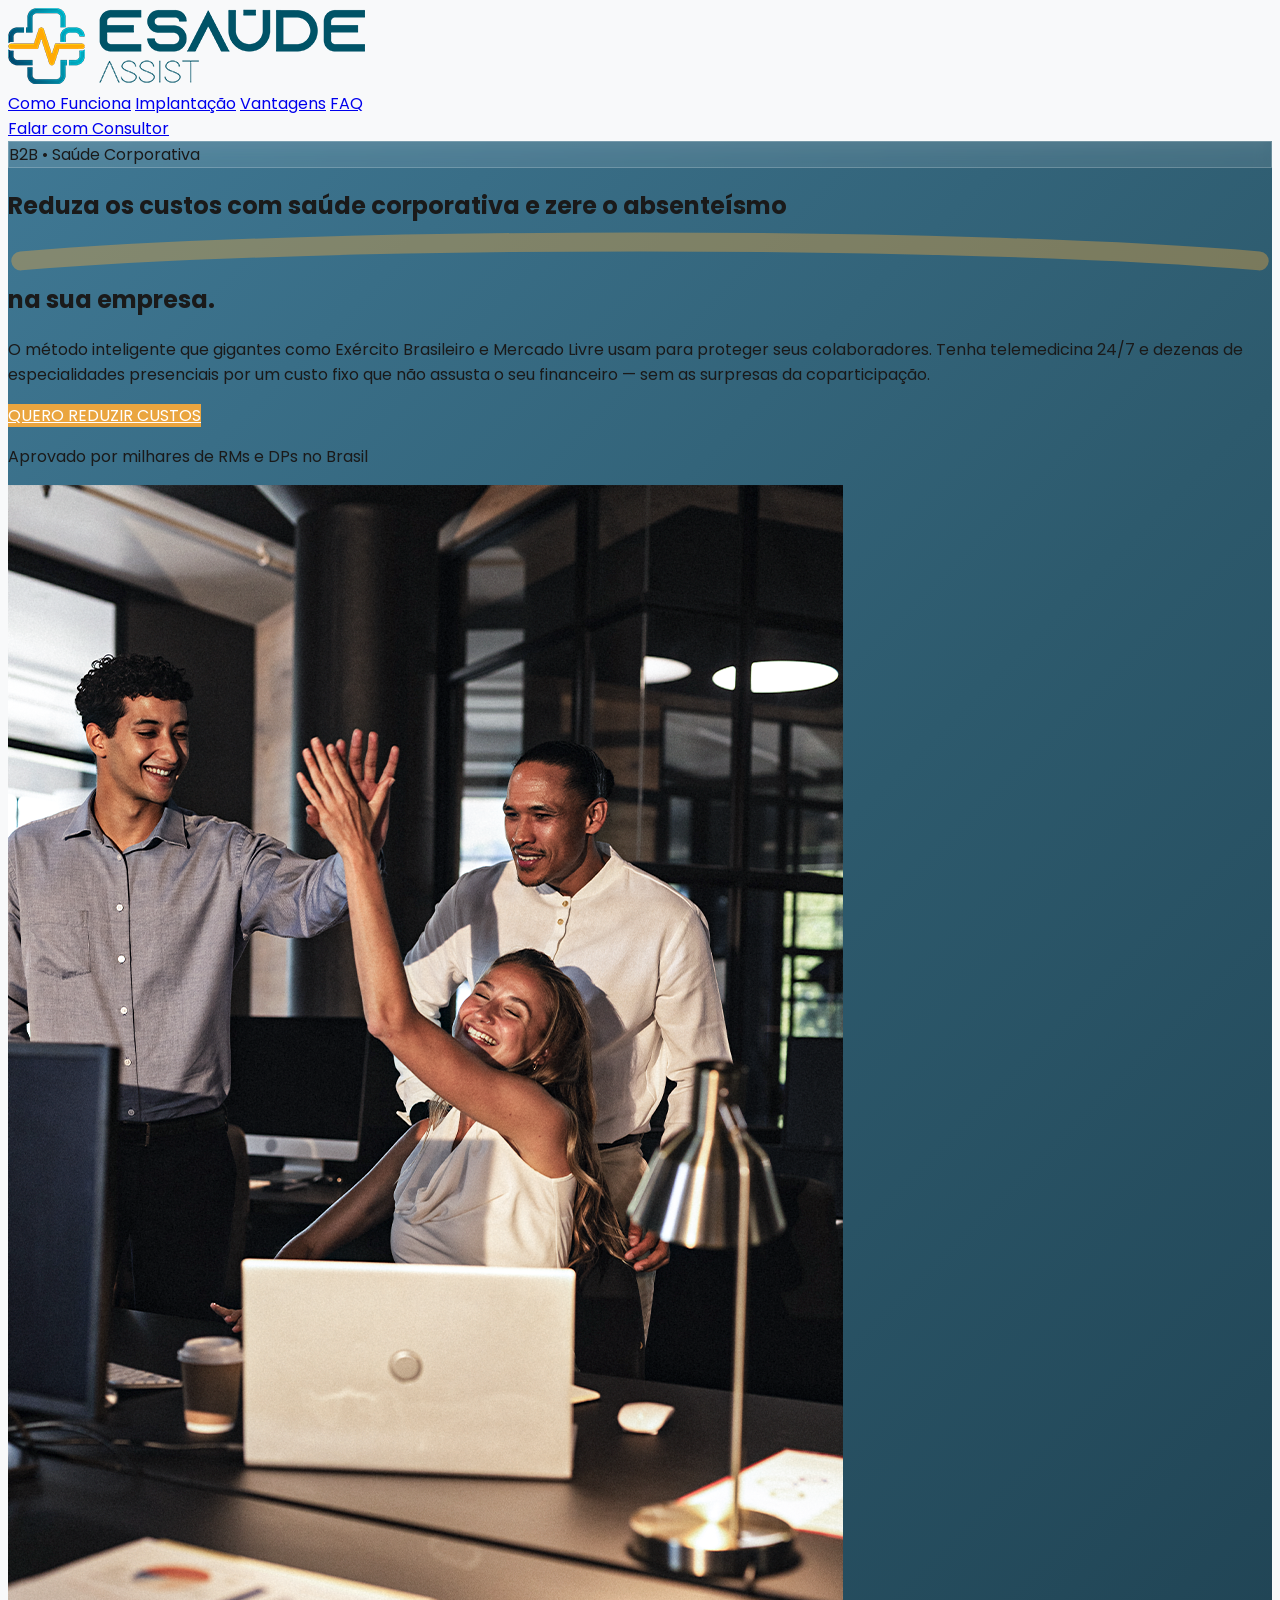
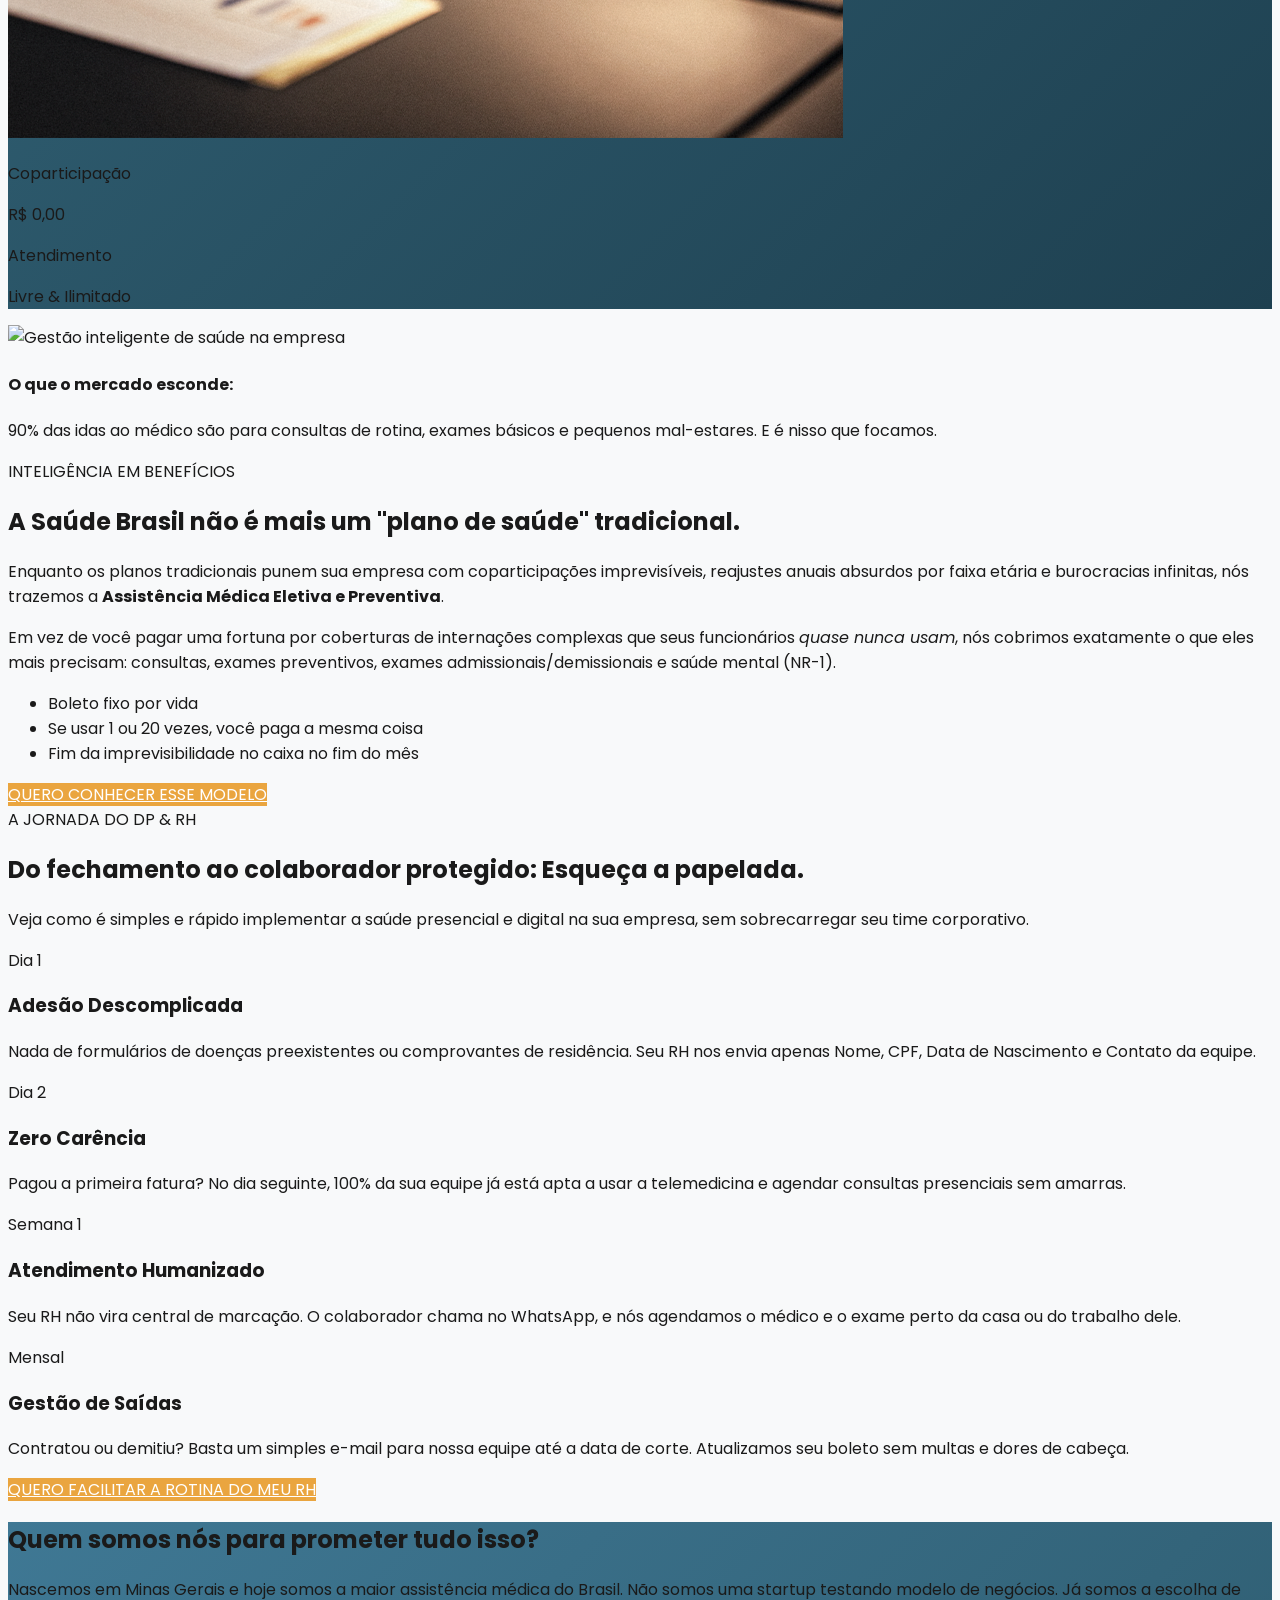
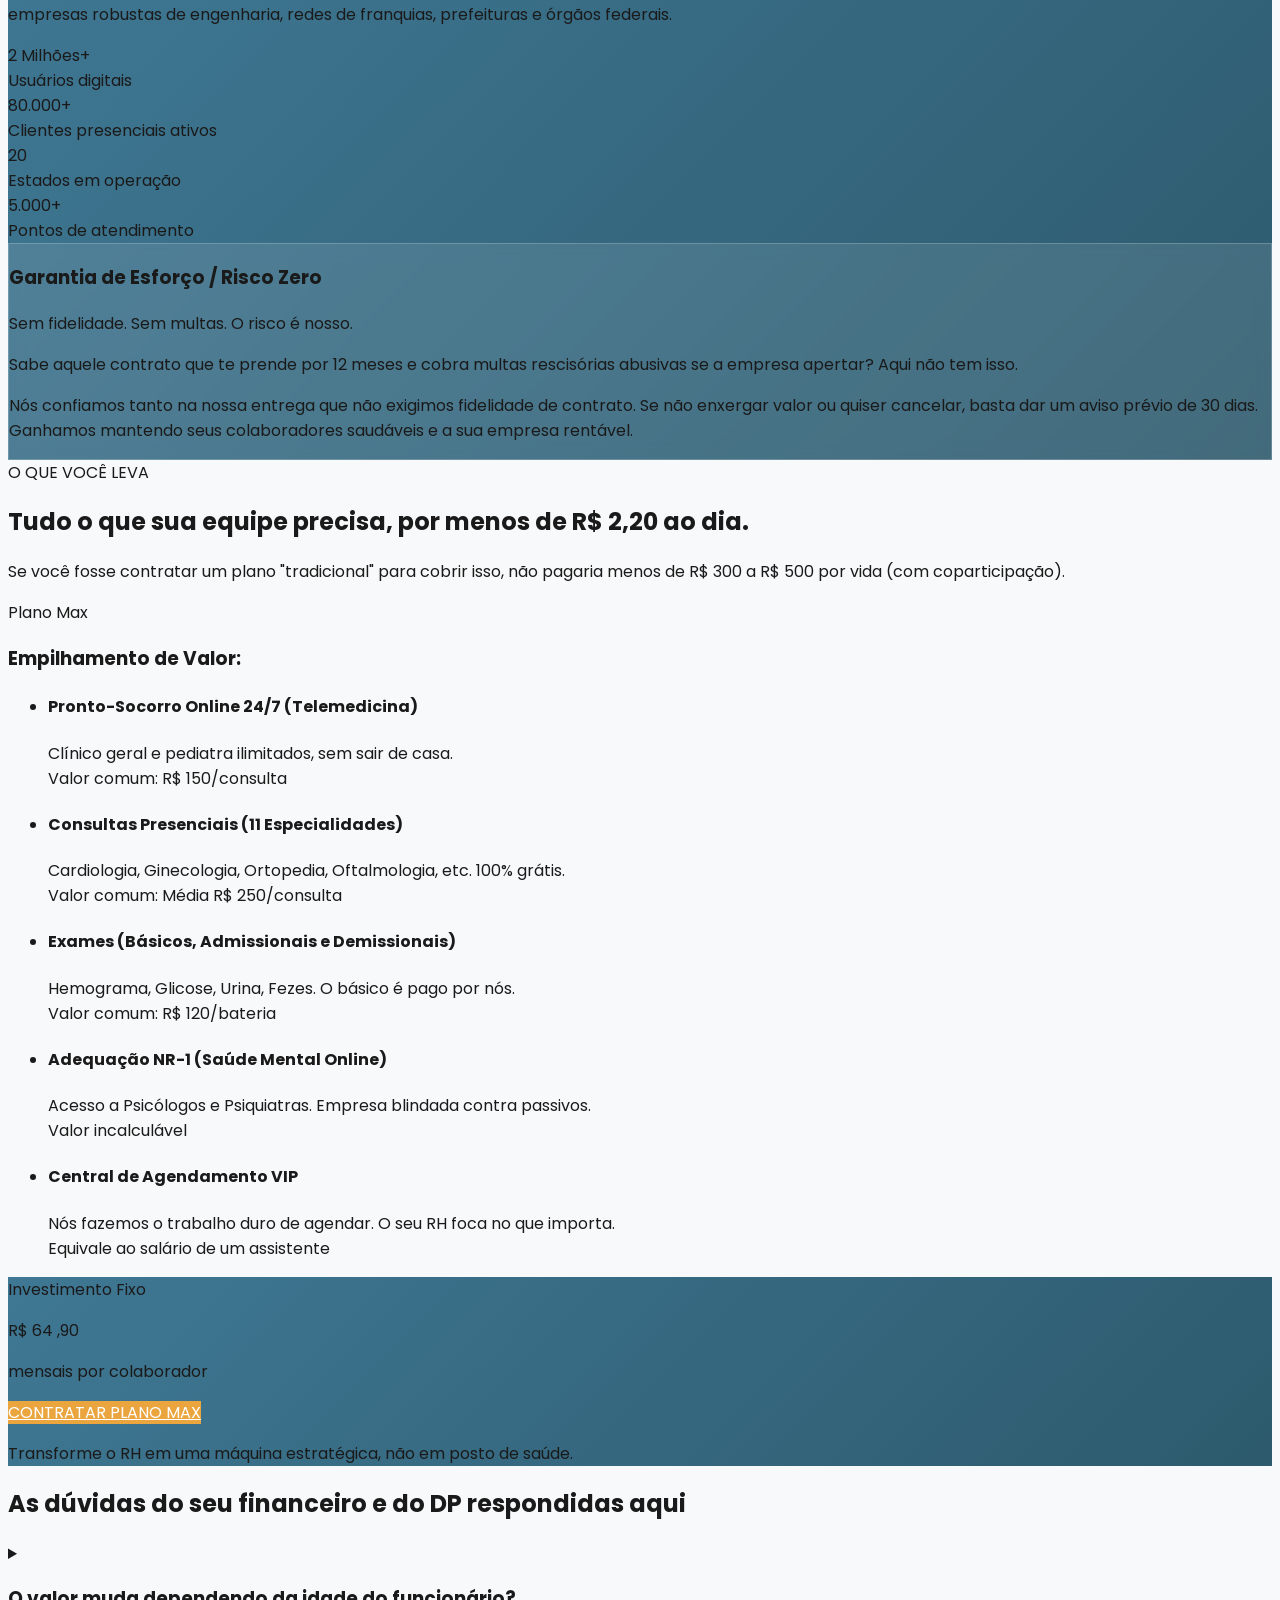
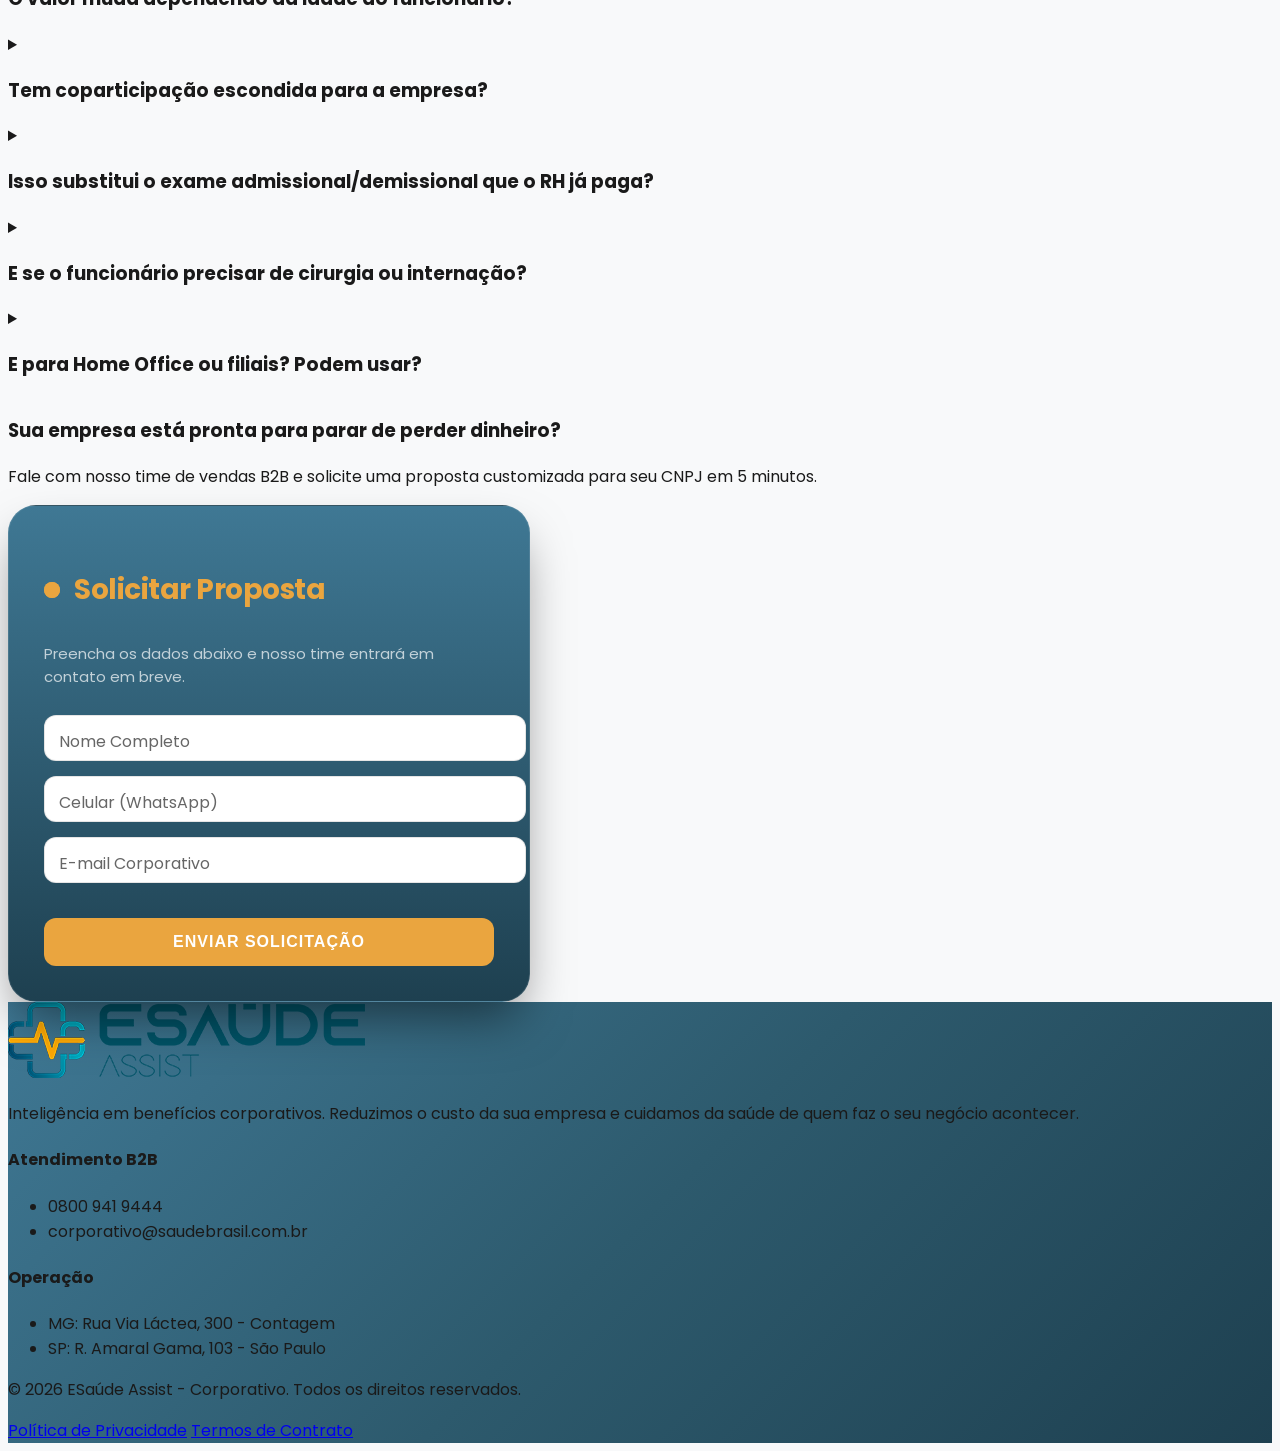
==== index.html @ 86a89faa "webhook test" ====
<!DOCTYPE html>
<html lang="pt-BR" style="scroll-behavior: smooth;">
<head>
    <meta charset="utf-8"/>
    <meta content="width=device-width, initial-scale=1.0" name="viewport"/>
    <title>E-Saúde Corporativo - Reduza os Custos da sua Empresa</title>
    
    <!-- Google Fonts -->
    <link href="https://fonts.googleapis.com/css2?family=Poppins:wght@300;400;500;600;700;800&display=swap" rel="stylesheet"/>
    
    <!-- Tailwind CSS -->
    <script src="https://cdn.tailwindcss.com"></script>
    
    <!-- Lucide Icons -->
    <script src="https://unpkg.com/lucide@latest"></script>
    
    <!-- Configuração do Tailwind baseada no Design System -->
    <script src="assets/js/tailwind-config.js"></script>
    
    <!-- CSS Customizado -->
    <link rel="stylesheet" href="assets/css/style.css"/>
</head>
<body class="antialiased overflow-x-hidden">

    <!-- HEADER FIXED -->
    <header class="fixed top-0 left-0 right-0 z-50 transition-all duration-300 bg-white/95 backdrop-blur-md shadow-sm h-20 flex items-center">
        <div class="max-w-[1200px] w-full mx-auto px-6 flex items-center justify-between">
            <a href="#" class="flex items-center group">
                <!-- PLACEHOLDER LOGO -->
                <div class="flex items-center gap-2">
                    <img src="assets/img/logo-esaude.png" alt="ESaúde Assist" class="h-8 md:h-10 block object-contain" onerror="this.outerHTML='<div class=\'w-10 h-10 bg-primary text-white rounded-lg flex items-center justify-center font-bold text-xl uppercase\'>ES</div><span class=\'font-bold text-xl text-primary\'>ESaúde <span class=\'text-secondary\'>Corp</span></span>'"/>
                </div>
            </a>
            <div class="hidden lg:flex items-center gap-8">
                <a href="#mecanismo" class="text-sm font-medium text-gray-text hover:text-primary transition-colors">Como Funciona</a>
                <a href="#roadmap" class="text-sm font-medium text-gray-text hover:text-primary transition-colors">Implantação</a>
                <a href="#vantagens" class="text-sm font-medium text-gray-text hover:text-primary transition-colors">Vantagens</a>
                <a href="#faq" class="text-sm font-medium text-gray-text hover:text-primary transition-colors">FAQ</a>
            </div>
            <a href="#contato" class="hidden md:inline-flex px-6 py-2.5 rounded-xl text-sm font-semibold text-white bg-primary hover:bg-primary-dark transition-colors">
                Falar com Consultor
            </a>
        </div>
    </header>

    <!-- PRIMEIRA DOBRA: HERO -->
    <section class="relative min-h-[90vh] flex items-center overflow-hidden pt-24 pb-16 gradient-hero">
        <div class="absolute inset-0 opacity-10">
            <div class="absolute top-20 left-10 w-72 h-72 rounded-full bg-secondary blur-[100px]"></div>
            <div class="absolute bottom-20 right-10 w-96 h-96 rounded-full bg-white blur-[120px]"></div>
        </div>
        <div class="absolute inset-0 opacity-[0.03]" style="background-image: radial-gradient(circle at 1px 1px, white 1px, transparent 0px); background-size: 40px 40px;"></div>
        
        <div class="max-w-[1200px] mx-auto px-6 relative z-10 w-full">
            <div class="grid lg:grid-cols-2 gap-12 lg:gap-20 items-center">
                
                <div class="text-white">
                    <div class="inline-flex items-center gap-2 px-4 py-2 rounded-full glass-card mb-6">
                        <div class="w-2 h-2 rounded-full bg-secondary animate-pulse"></div>
                        <span class="text-white/90 text-sm font-medium">B2B &bull; Saúde Corporativa</span>
                    </div>
                    
                    <h1 class="text-4xl md:text-5xl lg:text-[56px] font-bold leading-[1.15] mb-6 tracking-tight">
                        Reduza os custos com saúde corporativa e <span class="text-secondary relative">zere o absenteísmo<svg class="absolute -bottom-2 left-0 w-full" fill="none" viewBox="0 0 200 8"><path d="M2 6C50 2 150 2 198 6" opacity="0.4" stroke="#eaa53f" stroke-linecap="round" stroke-width="3"></path></svg></span> na sua empresa.
                    </h1>
                    
                    <p class="text-white/80 text-lg md:text-xl leading-relaxed mb-8 max-w-xl">
                        O método inteligente que gigantes como Exército Brasileiro e Mercado Livre usam para proteger seus colaboradores. Tenha telemedicina 24/7 e dezenas de especialidades presenciais por um custo fixo que não assusta o seu financeiro — sem as surpresas da coparticipação.
                    </p>
                    
                    <div class="flex flex-col sm:flex-row gap-4">
                        <a href="#contato" class="btn-primary inline-flex items-center justify-center gap-2 px-8 py-4 rounded-xl font-bold text-lg w-full sm:w-auto">
                            QUERO REDUZIR CUSTOS
                            <i data-lucide="arrow-right" class="w-5 h-5"></i>
                        </a>
                    </div>
                    
                    <div class="mt-8 flex items-center gap-4 text-white/60 text-sm">
                        <div class="flex -space-x-2">
                            <div class="w-8 h-8 rounded-full border-2 border-primary-darker bg-gray-300"></div>
                            <div class="w-8 h-8 rounded-full border-2 border-primary-darker bg-gray-400"></div>
                            <div class="w-8 h-8 rounded-full border-2 border-primary-darker bg-gray-500"></div>
                        </div>
                        <p>Aprovado por milhares de RMs e DPs no Brasil</p>
                    </div>
                </div>

                <div class="relative w-full aspect-square max-w-[550px] mx-auto lg:mx-0">
                    <!-- PLACEHOLDER IMAGEM: Equipe corporativa feliz ou app médico -->
                    <img class="w-full h-full object-cover object-center rounded-[2rem] shadow-2xl relative z-10 border border-white/10" 
                         src="IMAGEM%20BANNER.png" 
                         alt="Colaboradores felizes na sua empresa"/>
                    
                    <!-- Floating Badge -->
                    <div class="absolute -top-6 -right-6 bg-white rounded-2xl p-5 shadow-xl z-20 hidden md:flex items-center gap-4 animate-[bounce_3s_infinite]">
                        <div class="w-12 h-12 rounded-full bg-green-100 flex items-center justify-center">
                            <i data-lucide="shield-check" class="w-6 h-6 text-green-600"></i>
                        </div>
                        <div>
                            <p class="text-sm text-gray-text font-medium">Coparticipação</p>
                            <p class="text-xl font-bold text-dark">R$ 0,00</p>
                        </div>
                    </div>
                    
                    <!-- Floating Badge 2 -->
                    <div class="absolute -bottom-8 -left-8 bg-white rounded-2xl p-5 shadow-xl z-20 hidden md:flex items-center gap-4">
                        <div class="w-12 h-12 rounded-full bg-primary/10 flex items-center justify-center">
                            <i data-lucide="stethoscope" class="w-6 h-6 text-primary"></i>
                        </div>
                        <div>
                            <p class="text-sm text-gray-text font-medium">Atendimento</p>
                            <p class="text-xl font-bold text-dark">Livre & Ilimitado</p>
                        </div>
                    </div>
                </div>
                
            </div>
        </div>
    </section>

    <!-- SEGUNDA DOBRA: O MECANISMO ÚNICO -->
    <section id="mecanismo" class="py-24 bg-white relative">
        <div class="max-w-[1200px] mx-auto px-6">
            <div class="grid lg:grid-cols-2 gap-16 items-center">
                
                <div class="order-2 lg:order-1 relative">
                    <!-- PLACEHOLDER IMAGEM: Gráficos de redução de custos ou pessoa frustrada com conta -->
                    <div class="relative">
                        <img src="https://images.unsplash.com/photo-1554224155-6726b3ff858f?q=80&w=1000&auto=format&fit=crop" 
                             alt="Gestão inteligente de saúde na empresa" 
                             class="rounded-[2rem] w-full h-[500px] object-cover shadow-2xl"/>
                        
                        <div class="absolute inset-0 bg-gradient-to-t from-dark/60 to-transparent rounded-[2rem]"></div>
                        <div class="absolute bottom-8 left-8 right-8 bg-white/95 backdrop-blur-md rounded-2xl p-6 shadow-lg border border-white/20">
                            <div class="flex items-center gap-4 mb-2">
                                <div class="w-10 h-10 rounded-full bg-secondary/20 flex items-center justify-center">
                                    <i data-lucide="trending-down" class="w-5 h-5 text-secondary-dark"></i>
                                </div>
                                <h4 class="font-bold text-dark text-lg">O que o mercado esconde:</h4>
                            </div>
                            <p class="text-sm text-gray-text font-medium leading-relaxed">
                                90% das idas ao médico são para consultas de rotina, exames básicos e pequenos mal-estares. E é nisso que focamos.
                            </p>
                        </div>
                    </div>
                </div>
                
                <div class="order-1 lg:order-2">
                    <span class="inline-block px-4 py-1.5 rounded-full bg-primary/10 text-primary text-sm font-semibold mb-6">INTELIGÊNCIA EM BENEFÍCIOS</span>
                    
                    <h2 class="text-3xl md:text-[40px] font-bold leading-tight mb-6 text-dark tracking-tight">
                        A Saúde Brasil não é mais um "plano de saúde" tradicional.
                    </h2>
                    
                    <p class="text-gray-text text-lg leading-relaxed mb-6">
                        Enquanto os planos tradicionais punem sua empresa com coparticipações imprevisíveis, reajustes anuais absurdos por faixa etária e burocracias infinitas, nós trazemos a <strong class="text-secondary-dark">Assistência Médica Eletiva e Preventiva</strong>.
                    </p>
                    
                    <p class="text-gray-text text-lg leading-relaxed mb-8">
                        Em vez de você pagar uma fortuna por coberturas de internações complexas que seus funcionários <em>quase nunca usam</em>, nós cobrimos exatamente o que eles mais precisam: consultas, exames preventivos, exames admissionais/demissionais e saúde mental (NR-1).
                    </p>

                    <ul class="space-y-4 mb-10">
                        <li class="flex items-start gap-4">
                            <div class="w-6 h-6 mt-1 rounded-full bg-green-100 flex items-center justify-center shrink-0">
                                <i data-lucide="check" class="w-4 h-4 text-green-600"></i>
                            </div>
                            <span class="text-dark font-medium text-lg">Boleto fixo por vida</span>
                        </li>
                        <li class="flex items-start gap-4">
                            <div class="w-6 h-6 mt-1 rounded-full bg-green-100 flex items-center justify-center shrink-0">
                                <i data-lucide="check" class="w-4 h-4 text-green-600"></i>
                            </div>
                            <span class="text-dark font-medium text-lg">Se usar 1 ou 20 vezes, você paga a mesma coisa</span>
                        </li>
                        <li class="flex items-start gap-4">
                            <div class="w-6 h-6 mt-1 rounded-full bg-green-100 flex items-center justify-center shrink-0">
                                <i data-lucide="check" class="w-4 h-4 text-green-600"></i>
                            </div>
                            <span class="text-dark font-medium text-lg">Fim da imprevisibilidade no caixa no fim do mês</span>
                        </li>
                    </ul>

                    <a href="#contato" class="btn-primary inline-flex items-center justify-center px-8 py-4 rounded-xl font-bold text-lg w-full sm:w-auto">
                        QUERO CONHECER ESSE MODELO
                    </a>
                </div>
                
            </div>
        </div>
    </section>

    <!-- TERCEIRA DOBRA: O ROADMAP DO DP -->
    <section id="roadmap" class="py-24 bg-light relative">
        <div class="max-w-[1200px] mx-auto px-6">
            <div class="text-center max-w-3xl mx-auto mb-16">
                <span class="inline-block px-4 py-1.5 rounded-full bg-secondary/10 text-secondary-dark text-sm font-semibold mb-6">A JORNADA DO DP & RH</span>
                <h2 class="text-3xl md:text-[40px] font-bold text-dark leading-tight tracking-tight mb-4">
                    Do fechamento ao colaborador protegido: <span class="text-primary">Esqueça a papelada.</span>
                </h2>
                <p class="text-gray-text text-lg">
                    Veja como é simples e rápido implementar a saúde presencial e digital na sua empresa, sem sobrecarregar seu time corporativo.
                </p>
            </div>

            <div class="grid md:grid-cols-2 lg:grid-cols-4 gap-6">
                
                <!-- Passo 1 -->
                <div class="bg-white rounded-3xl p-8 border border-gray-100 shadow-[0_10px_40px_rgba(0,0,0,0.04)] card-hover transition-all duration-300 relative overflow-hidden group">
                    <div class="absolute top-0 right-0 w-24 h-24 bg-primary/5 rounded-bl-full z-0 transition-transform group-hover:scale-125"></div>
                    <div class="relative z-10">
                        <div class="w-14 h-14 rounded-2xl bg-primary/10 flex items-center justify-center mb-6">
                            <i data-lucide="file-check-2" class="w-7 h-7 text-primary"></i>
                        </div>
                        <div class="text-xl font-bold text-secondary mb-2">Dia 1</div>
                        <h3 class="text-xl font-bold text-dark mb-4">Adesão Descomplicada</h3>
                        <p class="text-gray-text text-sm leading-relaxed">
                            Nada de formulários de doenças preexistentes ou comprovantes de residência. Seu RH nos envia apenas Nome, CPF, Data de Nascimento e Contato da equipe.
                        </p>
                    </div>
                </div>

                <!-- Passo 2 -->
                <div class="bg-white rounded-3xl p-8 border border-gray-100 shadow-[0_10px_40px_rgba(0,0,0,0.04)] card-hover transition-all duration-300 relative overflow-hidden group">
                    <div class="absolute top-0 right-0 w-24 h-24 bg-secondary/5 rounded-bl-full z-0 transition-transform group-hover:scale-125"></div>
                    <div class="relative z-10">
                        <div class="w-14 h-14 rounded-2xl bg-secondary/10 flex items-center justify-center mb-6">
                            <i data-lucide="zap" class="w-7 h-7 text-secondary"></i>
                        </div>
                        <div class="text-xl font-bold text-primary mb-2">Dia 2</div>
                        <h3 class="text-xl font-bold text-dark mb-4">Zero Carência</h3>
                        <p class="text-gray-text text-sm leading-relaxed">
                            Pagou a primeira fatura? No dia seguinte, 100% da sua equipe já está apta a usar a telemedicina e agendar consultas presenciais sem amarras.
                        </p>
                    </div>
                </div>

                <!-- Passo 3 -->
                <div class="bg-white rounded-3xl p-8 border border-gray-100 shadow-[0_10px_40px_rgba(0,0,0,0.04)] card-hover transition-all duration-300 relative overflow-hidden group">
                    <div class="absolute top-0 right-0 w-24 h-24 bg-primary/5 rounded-bl-full z-0 transition-transform group-hover:scale-125"></div>
                    <div class="relative z-10">
                        <div class="w-14 h-14 rounded-2xl bg-primary/10 flex items-center justify-center mb-6">
                            <i data-lucide="headset" class="w-7 h-7 text-primary"></i>
                        </div>
                        <div class="text-xl font-bold text-secondary mb-2">Semana 1</div>
                        <h3 class="text-xl font-bold text-dark mb-4">Atendimento Humanizado</h3>
                        <p class="text-gray-text text-sm leading-relaxed">
                            Seu RH não vira central de marcação. O colaborador chama no WhatsApp, e nós agendamos o médico e o exame perto da casa ou do trabalho dele.
                        </p>
                    </div>
                </div>

                <!-- Passo 4 -->
                <div class="bg-white rounded-3xl p-8 border border-gray-100 shadow-[0_10px_40px_rgba(0,0,0,0.04)] card-hover transition-all duration-300 relative overflow-hidden group">
                    <div class="absolute top-0 right-0 w-24 h-24 bg-secondary/5 rounded-bl-full z-0 transition-transform group-hover:scale-125"></div>
                    <div class="relative z-10">
                        <div class="w-14 h-14 rounded-2xl bg-secondary/10 flex items-center justify-center mb-6">
                            <i data-lucide="refresh-cw" class="w-7 h-7 text-secondary"></i>
                        </div>
                        <div class="text-xl font-bold text-primary mb-2">Mensal</div>
                        <h3 class="text-xl font-bold text-dark mb-4">Gestão de Saídas</h3>
                        <p class="text-gray-text text-sm leading-relaxed">
                            Contratou ou demitiu? Basta um simples e-mail para nossa equipe até a data de corte. Atualizamos seu boleto sem multas e dores de cabeça.
                        </p>
                    </div>
                </div>

            </div>

            <div class="mt-16 text-center">
                <a href="#contato" class="btn-primary inline-flex items-center justify-center gap-2 px-8 py-4 rounded-xl font-bold text-lg">
                    QUERO FACILITAR A ROTINA DO MEU RH
                </a>
            </div>
        </div>
    </section>

    <!-- QUARTA E QUINTA DOBRA: AUTORIDADE & GARANTIA -->
    <section class="py-24 relative overflow-hidden gradient-card">
        <div class="absolute inset-0 opacity-10">
            <div class="absolute right-0 top-0 w-[800px] h-[800px] bg-white rounded-full blur-[150px] transform translate-x-1/2 -translate-y-1/2"></div>
        </div>
        
        <div class="max-w-[1200px] mx-auto px-6 relative z-10 text-white">
            <div class="grid lg:grid-cols-2 gap-16 items-center">
                
                <!-- Autoridade -->
                <div>
                    <h2 class="text-3xl md:text-5xl font-bold leading-tight mb-6">
                        Quem somos nós para <span class="text-secondary">prometer</span> tudo isso?
                    </h2>
                    <p class="text-white/80 text-lg leading-relaxed mb-10">
                        Nascemos em Minas Gerais e hoje somos a maior assistência médica do Brasil. Não somos uma startup testando modelo de negócios. Já somos a escolha de empresas robustas de engenharia, redes de franquias, prefeituras e órgãos federais.
                    </p>
                    
                    <div class="grid grid-cols-2 gap-6 mb-10">
                        <div>
                            <div class="text-4xl font-bold text-secondary mb-1">2 Milhões+</div>
                            <div class="text-sm font-medium text-white/80">Usuários digitais</div>
                        </div>
                        <div>
                            <div class="text-4xl font-bold text-secondary mb-1">80.000+</div>
                            <div class="text-sm font-medium text-white/80">Clientes presenciais ativos</div>
                        </div>
                        <div>
                            <div class="text-4xl font-bold text-secondary mb-1">20</div>
                            <div class="text-sm font-medium text-white/80">Estados em operação</div>
                        </div>
                        <div>
                            <div class="text-4xl font-bold text-secondary mb-1">5.000+</div>
                            <div class="text-sm font-medium text-white/80">Pontos de atendimento</div>
                        </div>
                    </div>
                </div>
                
                <!-- Garantia -->
                <div class="relative">
                    <div class="glass-card rounded-[2rem] p-10 md:p-12 relative overflow-hidden">
                        <i data-lucide="shield-alert" class="absolute -right-6 -bottom-6 w-48 h-48 text-white opacity-5"></i>
                        <div class="w-16 h-16 rounded-2xl bg-white/20 flex items-center justify-center mb-8">
                            <i data-lucide="lock" class="w-8 h-8 text-secondary"></i>
                        </div>
                        <h3 class="text-2xl font-bold mb-4">Garantia de Esforço / Risco Zero</h3>
                        <p class="text-xl font-semibold text-secondary mb-6">Sem fidelidade. Sem multas. O risco é nosso.</p>
                        <p class="text-white/80 leading-relaxed mb-6">
                            Sabe aquele contrato que te prende por 12 meses e cobra multas rescisórias abusivas se a empresa apertar? Aqui não tem isso.
                        </p>
                        <p class="text-white/80 leading-relaxed">
                            Nós confiamos tanto na nossa entrega que não exigimos fidelidade de contrato. Se não enxergar valor ou quiser cancelar, basta dar um aviso prévio de 30 dias. Ganhamos mantendo seus colaboradores saudáveis e a sua empresa rentável.
                        </p>
                    </div>
                </div>

            </div>
        </div>
    </section>

    <!-- SEXTA DOBRA: EMPILHAMENTO DE VALOR / PLANO MAX -->
    <section id="planos" class="py-24 bg-white relative overflow-hidden">
        <div class="absolute top-20 left-0 w-[400px] h-[400px] bg-primary/[0.02] rounded-full -translate-x-1/2"></div>
        <div class="absolute bottom-20 right-0 w-[500px] h-[500px] bg-secondary/[0.02] rounded-full translate-x-1/2"></div>

        <div class="max-w-[1200px] mx-auto px-6 relative z-10">
            <div class="text-center max-w-3xl mx-auto mb-16">
                <span class="inline-block px-4 py-1.5 rounded-full bg-primary/10 text-primary text-sm font-semibold mb-6">O QUE VOCÊ LEVA</span>
                <h2 class="text-3xl md:text-[40px] font-bold text-dark leading-tight tracking-tight mb-4">
                    Tudo o que sua equipe precisa, <span class="text-secondary-dark border-b-4 border-secondary-dark">por menos de R$ 2,20 ao dia</span>.
                </h2>
                <p class="text-gray-text text-lg">
                    Se você fosse contratar um plano "tradicional" para cobrir isso, não pagaria menos de R$ 300 a R$ 500 por vida (com coparticipação).
                </p>
            </div>

            <!-- Card Plano MAX -->
            <div class="max-w-4xl mx-auto">
                <div class="bg-white rounded-[2.5rem] border border-gray-200 shadow-[0_20px_80px_rgba(0,0,0,0.08)] overflow-hidden relative">
                    
                    <!-- Banner Ribbon -->
                    <div class="absolute top-8 -right-16 bg-secondary text-white font-bold py-1.5 px-20 transform rotate-45 shadow-lg text-sm tracking-widest uppercase">
                        Plano Max
                    </div>

                    <div class="grid md:grid-cols-5">
                        <div class="md:col-span-3 p-8 md:p-12">
                            <h3 class="text-2xl font-bold text-dark mb-8">Empilhamento de Valor:</h3>
                            
                            <ul class="space-y-6">
                                <li class="flex items-start gap-4">
                                    <div class="w-8 h-8 rounded-xl bg-primary/10 flex items-center justify-center shrink-0 mt-1">
                                        <i data-lucide="video" class="w-4 h-4 text-primary"></i>
                                    </div>
                                    <div>
                                        <h4 class="font-bold text-dark">Pronto-Socorro Online 24/7 (Telemedicina)</h4>
                                        <p class="text-sm text-gray-text">Clínico geral e pediatra ilimitados, sem sair de casa. <br><span class="opacity-60 line-through">Valor comum: R$ 150/consulta</span></p>
                                    </div>
                                </li>
                                <li class="flex items-start gap-4">
                                    <div class="w-8 h-8 rounded-xl bg-primary/10 flex items-center justify-center shrink-0 mt-1">
                                        <i data-lucide="stethoscope" class="w-4 h-4 text-primary"></i>
                                    </div>
                                    <div>
                                        <h4 class="font-bold text-dark">Consultas Presenciais (11 Especialidades)</h4>
                                        <p class="text-sm text-gray-text">Cardiologia, Ginecologia, Ortopedia, Oftalmologia, etc. 100% grátis. <br><span class="opacity-60 line-through">Valor comum: Média R$ 250/consulta</span></p>
                                    </div>
                                </li>
                                <li class="flex items-start gap-4">
                                    <div class="w-8 h-8 rounded-xl bg-primary/10 flex items-center justify-center shrink-0 mt-1">
                                        <i data-lucide="flask-conical" class="w-4 h-4 text-primary"></i>
                                    </div>
                                    <div>
                                        <h4 class="font-bold text-dark">Exames (Básicos, Admissionais e Demissionais)</h4>
                                        <p class="text-sm text-gray-text">Hemograma, Glicose, Urina, Fezes. O básico é pago por nós. <br><span class="opacity-60 line-through">Valor comum: R$ 120/bateria</span></p>
                                    </div>
                                </li>
                                <li class="flex items-start gap-4">
                                    <div class="w-8 h-8 rounded-xl bg-primary/10 flex items-center justify-center shrink-0 mt-1">
                                        <i data-lucide="brain-circuit" class="w-4 h-4 text-primary"></i>
                                    </div>
                                    <div>
                                        <h4 class="font-bold text-dark">Adequação NR-1 (Saúde Mental Online)</h4>
                                        <p class="text-sm text-gray-text">Acesso a Psicólogos e Psiquiatras. Empresa blindada contra passivos. <br><span class="italic text-primary font-medium">Valor incalculável</span></p>
                                    </div>
                                </li>
                                <li class="flex items-start gap-4">
                                    <div class="w-8 h-8 rounded-xl bg-primary/10 flex items-center justify-center shrink-0 mt-1">
                                        <i data-lucide="calendar-check" class="w-4 h-4 text-primary"></i>
                                    </div>
                                    <div>
                                        <h4 class="font-bold text-dark">Central de Agendamento VIP</h4>
                                        <p class="text-sm text-gray-text">Nós fazemos o trabalho duro de agendar. O seu RH foca no que importa. <br><span class="italic text-primary font-medium">Equivale ao salário de um assistente</span></p>
                                    </div>
                                </li>
                            </ul>
                        </div>
                        
                        <div class="md:col-span-2 gradient-card text-white p-8 md:p-12 flex flex-col items-center justify-center text-center">
                            <p class="text-white/80 font-medium uppercase tracking-wider mb-2">Investimento Fixo</p>
                            <div class="flex items-baseline gap-1 mb-2 justify-center">
                                <span class="text-2xl font-bold">R$</span>
                                <span class="text-[56px] font-bold leading-none tracking-tighter">64</span>
                                <span class="text-xl font-bold">,90</span>
                            </div>
                            <p class="text-white/70 text-sm mb-10">mensais por colaborador</p>
                            
                            <a href="#contato" class="btn-primary w-full py-4 rounded-xl font-bold text-lg shadow-xl shadow-black/10">
                                CONTRATAR PLANO MAX
                            </a>
                            <p class="text-xs text-white/50 mt-4 leading-relaxed">
                                Transforme o RH em uma máquina estratégica, não em posto de saúde.
                            </p>
                        </div>
                    </div>
                </div>
            </div>
            
        </div>
    </section>

    <!-- SÉTIMA DOBRA: FAQ -->
    <section id="faq" class="py-24 bg-light">
        <div class="max-w-[800px] mx-auto px-6">
            <div class="text-center mb-16">
                <h2 class="text-3xl md:text-[40px] font-bold text-dark leading-tight tracking-tight mb-4">
                    As dúvidas do seu financeiro e do DP <span class="text-primary">respondidas aqui</span>
                </h2>
            </div>

            <div class="space-y-4">
                <!-- FAQ Item 1 -->
                <details class="group bg-white border text-left border-gray-200 rounded-2xl hover:shadow-md transition-all overflow-hidden open:shadow-md">
                    <summary class="flex items-center justify-between p-6 md:p-8 cursor-pointer list-none appearance-none outline-none focus:outline-none [&::-webkit-details-marker]:hidden">
                        <h3 class="text-lg font-bold text-dark flex items-center gap-3">
                            <i data-lucide="help-circle" class="w-5 h-5 text-secondary shrink-0"></i>
                            O valor muda dependendo da idade do funcionário?
                        </h3>
                        <i data-lucide="chevron-down" class="w-5 h-5 text-gray-text shrink-0 transition-transform duration-300 group-open:rotate-180"></i>
                    </summary>
                    <div class="px-6 md:px-8 pb-6 md:pb-8 pt-0">
                        <p class="text-gray-text pl-8">
                            Não. Esqueça os reajustes absurdos por faixa etária dos planos tradicionais. O valor de R$ 64,90 é fixo, unificado e padronizado para qualquer funcionário.
                        </p>
                    </div>
                </details>

                <!-- FAQ Item 2 -->
                <details class="group bg-white border text-left border-gray-200 rounded-2xl hover:shadow-md transition-all overflow-hidden open:shadow-md">
                    <summary class="flex items-center justify-between p-6 md:p-8 cursor-pointer list-none appearance-none outline-none focus:outline-none [&::-webkit-details-marker]:hidden">
                        <h3 class="text-lg font-bold text-dark flex items-center gap-3">
                            <i data-lucide="help-circle" class="w-5 h-5 text-secondary shrink-0"></i>
                            Tem coparticipação escondida para a empresa?
                        </h3>
                        <i data-lucide="chevron-down" class="w-5 h-5 text-gray-text shrink-0 transition-transform duration-300 group-open:rotate-180"></i>
                    </summary>
                    <div class="px-6 md:px-8 pb-6 md:pb-8 pt-0">
                        <p class="text-gray-text pl-8">
                            Zero. A única coisa que altera o seu boleto no fim do mês é se você contratar mais pessoas ou demitir alguém. O uso ilimitado do pronto-socorro online ou das consultas presenciais cobertas não gera R$ 1 de custo extra para o seu CNPJ.
                        </p>
                    </div>
                </details>

                <!-- FAQ Item 3 -->
                <details class="group bg-white border text-left border-gray-200 rounded-2xl hover:shadow-md transition-all overflow-hidden open:shadow-md">
                    <summary class="flex items-center justify-between p-6 md:p-8 cursor-pointer list-none appearance-none outline-none focus:outline-none [&::-webkit-details-marker]:hidden">
                        <h3 class="text-lg font-bold text-dark flex items-center gap-3">
                            <i data-lucide="help-circle" class="w-5 h-5 text-secondary shrink-0"></i>
                            Isso substitui o exame admissional/demissional que o RH já paga?
                        </h3>
                        <i data-lucide="chevron-down" class="w-5 h-5 text-gray-text shrink-0 transition-transform duration-300 group-open:rotate-180"></i>
                    </summary>
                    <div class="px-6 md:px-8 pb-6 md:pb-8 pt-0">
                        <p class="text-gray-text pl-8">
                            Sim! Os exames clínicos básicos para admissão e demissão (sangue, fezes, urina, glicose) já estão cobertos com 100% de gratuidade no plano Max. É menos uma conta para a sua empresa pagar.
                        </p>
                    </div>
                </details>

                <!-- FAQ Item 4 -->
                <details class="group bg-white border text-left border-gray-200 rounded-2xl hover:shadow-md transition-all overflow-hidden open:shadow-md">
                    <summary class="flex items-center justify-between p-6 md:p-8 cursor-pointer list-none appearance-none outline-none focus:outline-none [&::-webkit-details-marker]:hidden">
                        <h3 class="text-lg font-bold text-dark flex items-center gap-3">
                            <i data-lucide="help-circle" class="w-5 h-5 text-secondary shrink-0"></i>
                            E se o funcionário precisar de cirurgia ou internação?
                        </h3>
                        <i data-lucide="chevron-down" class="w-5 h-5 text-gray-text shrink-0 transition-transform duration-300 group-open:rotate-180"></i>
                    </summary>
                    <div class="px-6 md:px-8 pb-6 md:pb-8 pt-0">
                        <p class="text-gray-text pl-8 mb-3">
                            Nós somos uma assistência médica focada no preventivo e eletivo (consultas e exames do dia a dia). Para emergências graves de risco à vida, o fluxo natural é o direcionamento imediato ao SUS (que atende urgências melhor que muitos privados).
                        </p>
                        <p class="text-gray-text pl-8">
                            No entanto, oferecemos, de forma opcional, um seguro-internação que ressarce o funcionário pelos dias internados.
                        </p>
                    </div>
                </details>

                <!-- FAQ Item 5 -->
                <details class="group bg-white border text-left border-gray-200 rounded-2xl hover:shadow-md transition-all overflow-hidden open:shadow-md">
                    <summary class="flex items-center justify-between p-6 md:p-8 cursor-pointer list-none appearance-none outline-none focus:outline-none [&::-webkit-details-marker]:hidden">
                        <h3 class="text-lg font-bold text-dark flex items-center gap-3">
                            <i data-lucide="help-circle" class="w-5 h-5 text-secondary shrink-0"></i>
                            E para Home Office ou filiais? Podem usar?
                        </h3>
                        <i data-lucide="chevron-down" class="w-5 h-5 text-gray-text shrink-0 transition-transform duration-300 group-open:rotate-180"></i>
                    </summary>
                    <div class="px-6 md:px-8 pb-6 md:pb-8 pt-0">
                        <p class="text-gray-text pl-8">
                            Com certeza. Nosso Pronto-Socorro Online funciona no Brasil inteiro, 24 horas por dia. Além disso, temos rede credenciada presencial em mais de 20 estados.
                        </p>
                    </div>
                </details>
            </div>

            <div class="mt-20 max-w-[1100px] mx-auto px-6" id="contato">
                <div class="grid lg:grid-cols-2 gap-10 items-stretch">
                    <!-- Box Corporativo (Esquerda) -->
                    <div class="bg-white rounded-[2.5rem] p-8 md:p-12 border border-gray-200 shadow-sm text-left flex flex-col justify-center transition-all duration-300 hover:shadow-xl">
                        <h3 class="text-2xl md:text-3xl font-bold text-dark mb-6">Sua empresa está pronta para parar de perder dinheiro?</h3>
                        <p class="text-gray-text text-lg leading-relaxed">Fale com nosso time de vendas B2B e solicite uma proposta customizada para seu CNPJ em 5 minutos.</p>
                    </div>

                    <!-- Formulário (Direita) -->
                    <div class="flex justify-center lg:justify-end">
                        <form class="contact-form" id="leadForm">
                            <p class="title">Solicitar Proposta</p>
                            <p class="message">Preencha os dados abaixo e nosso time entrará em contato em breve.</p>
                            
                            <div class="w-full">

                                <label>
                                    <input class="input" type="text" name="nome" placeholder=" " required="">
                                    <span>Nome Completo</span>
                                </label>

                                <label>
                                    <input class="input" type="tel" name="whatsapp" placeholder=" " required="">
                                    <span>Celular (WhatsApp)</span>
                                </label>
                                            
                                <label>
                                    <input class="input" type="email" name="email" placeholder=" " required="">
                                    <span>E-mail Corporativo</span>
                                </label> 
                            </div>
                            
                            <button type="submit" id="btnSubmit" class="submit flex items-center justify-center">Enviar Solicitação</button>
                        </form>
                    </div>
                </div>
            </div>


        </div>
    </section>


    <!-- FOOTER -->
    <footer class="relative overflow-hidden gradient-hero pt-16 pb-8 text-white">
        <div class="absolute inset-0 opacity-5"><div class="absolute top-0 right-1/4 w-96 h-96 rounded-full bg-white blur-[120px]"></div></div>
        
        <div class="max-w-[1200px] mx-auto px-6 relative z-10">
            <div class="grid md:grid-cols-3 gap-12 border-b border-white/10 pb-12 mb-8">
                <div>
                    <!-- PLACEHOLDER LOGO FOOTER -->
                    <div class="mb-6 w-fit">
                        <img src="assets/img/logo-esaude.png" alt="ESaúde Assist" class="h-8" onerror="this.style.display='none'"/>
                        <span class="font-bold text-xl text-white block" id="fallback-logo-footer" style="display: none;">ESaúde Assist B2B</span>
                        <script>document.querySelector('footer img').onerror = function(){this.style.display='none'; document.getElementById('fallback-logo-footer').style.display='block';}</script>
                    </div>
                    <p class="text-white/60 text-sm leading-relaxed mb-6 max-w-xs">
                        Inteligência em benefícios corporativos. Reduzimos o custo da sua empresa e cuidamos da saúde de quem faz o seu negócio acontecer.
                    </p>
                </div>
                
                <div>
                    <h4 class="font-bold mb-5">Atendimento B2B</h4>
                    <ul class="space-y-4 text-white/60 text-sm">
                        <li class="flex items-center gap-3"><i data-lucide="phone"></i> 0800 941 9444</li>
                        <li class="flex items-center gap-3"><i data-lucide="mail"></i> corporativo@saudebrasil.com.br</li>
                    </ul>
                </div>
                
                <div>
                    <h4 class="font-bold mb-5">Operação</h4>
                    <ul class="space-y-4 text-white/60 text-sm">
                        <li class="flex items-start gap-3"><i data-lucide="map-pin" class="shrink-0 mt-0.5"></i> MG: Rua Via Láctea, 300 - Contagem</li>
                        <li class="flex items-start gap-3"><i data-lucide="map-pin" class="shrink-0 mt-0.5"></i> SP: R. Amaral Gama, 103 - São Paulo</li>
                    </ul>
                </div>
            </div>
            
            <div class="flex flex-col md:flex-row items-center justify-between gap-4 text-white/40 text-sm">
                <p>© 2026 ESaúde Assist - Corporativo. Todos os direitos reservados.</p>
                <div class="flex gap-6">
                    <a href="#" class="hover:text-white/80 transition-colors">Política de Privacidade</a>
                    <a href="#" class="hover:text-white/80 transition-colors">Termos de Contrato</a>
                </div>
            </div>
        </div>
    </footer>

    <!-- App Script -->
    <script src="assets/js/main.js"></script>
</body>
</html>
---- assets/css/style.css ----
body {
    font-family: 'Poppins', sans-serif;
    background-color: #f8f9fa;
    color: #1a1a1a;
}

/* Utilitários do Design System */
.gradient-hero {
    background: linear-gradient(135deg, rgb(63, 120, 148) 0%, rgb(45, 90, 109) 50%, rgb(30, 64, 80) 100%);
}
.gradient-card {
    background: linear-gradient(135deg, rgb(63, 120, 148) 0%, rgb(45, 90, 109) 100%);
}

.btn-primary {
    background-color: #eaa53f;
    color: #ffffff;
    transition: all 0.3s ease;
}
.btn-primary:hover {
    transform: translateY(-2px);
    box-shadow: 0 10px 20px rgba(234, 165, 63, 0.2);
    background-color: #d89230;
}

.btn-outline {
    border: 2px solid #3f7894;
    color: #3f7894;
    background: transparent;
    transition: all 0.3s ease;
}
.btn-outline:hover {
    background-color: #3f7894;
    color: #ffffff;
    transform: translateY(-2px);
}

.glass-card {
    background: rgba(255, 255, 255, 0.1);
    backdrop-filter: blur(8px);
    border: 1px solid rgba(255, 255, 255, 0.2);
}

/* Animações e Efeitos */
.card-hover:hover {
    transform: translateY(-8px);
    box-shadow: 0 15px 50px rgba(0,0,0,0.1);
}
.icon-scale:hover i {
    transform: scale(1.1);
}

/* Custom Contact Form (based on Uiverse) */
.contact-form {
    display: flex;
    flex-direction: column;
    width: 100%;
    max-width: 450px;
    padding: 35px;
    border-radius: 28px;
    position: relative;
    background: linear-gradient(to top, rgb(30, 64, 80), rgb(63, 120, 148));
    color: #fff;
    border: 1px solid rgba(255, 255, 255, 0.1);

    box-shadow: 0 25px 50px -12px rgba(0, 0, 0, 0.5);
    height: 100%;
    justify-content: center;
    gap: 15px;
}

.contact-form .title {
    font-size: 28px;
    font-weight: 700;
    letter-spacing: -0.5px;
    position: relative;
    display: flex;
    align-items: center;
    padding-left: 30px;
    color: #eaa53f;
    margin-bottom: 2px;
}

.contact-form .title::before,
.contact-form .title::after {
    position: absolute;
    content: "";
    height: 16px;
    width: 16px;
    border-radius: 50%;
    left: 0px;
    background-color: #eaa53f;
}

.contact-form .title::after {
    animation: form-pulse 1s linear infinite;
}

.contact-form .message {
    font-size: 15px;
    color: rgba(255, 255, 255, 0.7);
    margin-bottom: 12px;
    line-height: 1.5;
}

.contact-form label {
    display: block;
    position: relative;
    width: 100%;
    margin-bottom: 15px;
}


.contact-form label .input {
    background-color: #ffffff;
    color: #1a1a1a;
    width: 100%;
    padding: 20px 15px 6px 15px;
    outline: 0;
    border: 1px solid rgba(0, 0, 0, 0.1);
    border-radius: 12px;
    font-size: 16px;
    transition: border-color 0.3s ease;
}

.contact-form label .input:focus {
    border-color: #eaa53f;
}

.contact-form label .input + span {
    color: #666666;
    position: absolute;
    left: 15px;
    top: 5px;
    font-size: 0.9em;
    cursor: text;
    transition: 0.3s ease;
    pointer-events: none;
}


.contact-form label .input:placeholder-shown + span {
    top: 14px;
    font-size: 16px;
}

.contact-form label .input:focus + span,
.contact-form label .input:valid + span {
    color: #eaa53f;
    top: 5px;
    font-size: 11px;
    font-weight: 600;
}

.contact-form .submit {
    border: none;
    outline: none;
    padding: 15px;
    border-radius: 12px;
    color: #fff;
    font-size: 16px;
    font-weight: 700;
    text-transform: uppercase;
    letter-spacing: 1px;
    transition: all 0.3s ease;
    background-color: #eaa53f;
    cursor: pointer;
    margin-top: 5px;
}

.contact-form .submit:hover {
    background-color: #d89230;
    transform: translateY(-2px);
    box-shadow: 0 10px 20px rgba(234, 165, 63, 0.2);
}


@keyframes form-pulse {
    from {
        transform: scale(0.9);
        opacity: 1;
    }
    to {
        transform: scale(1.8);
        opacity: 0;
    }
}
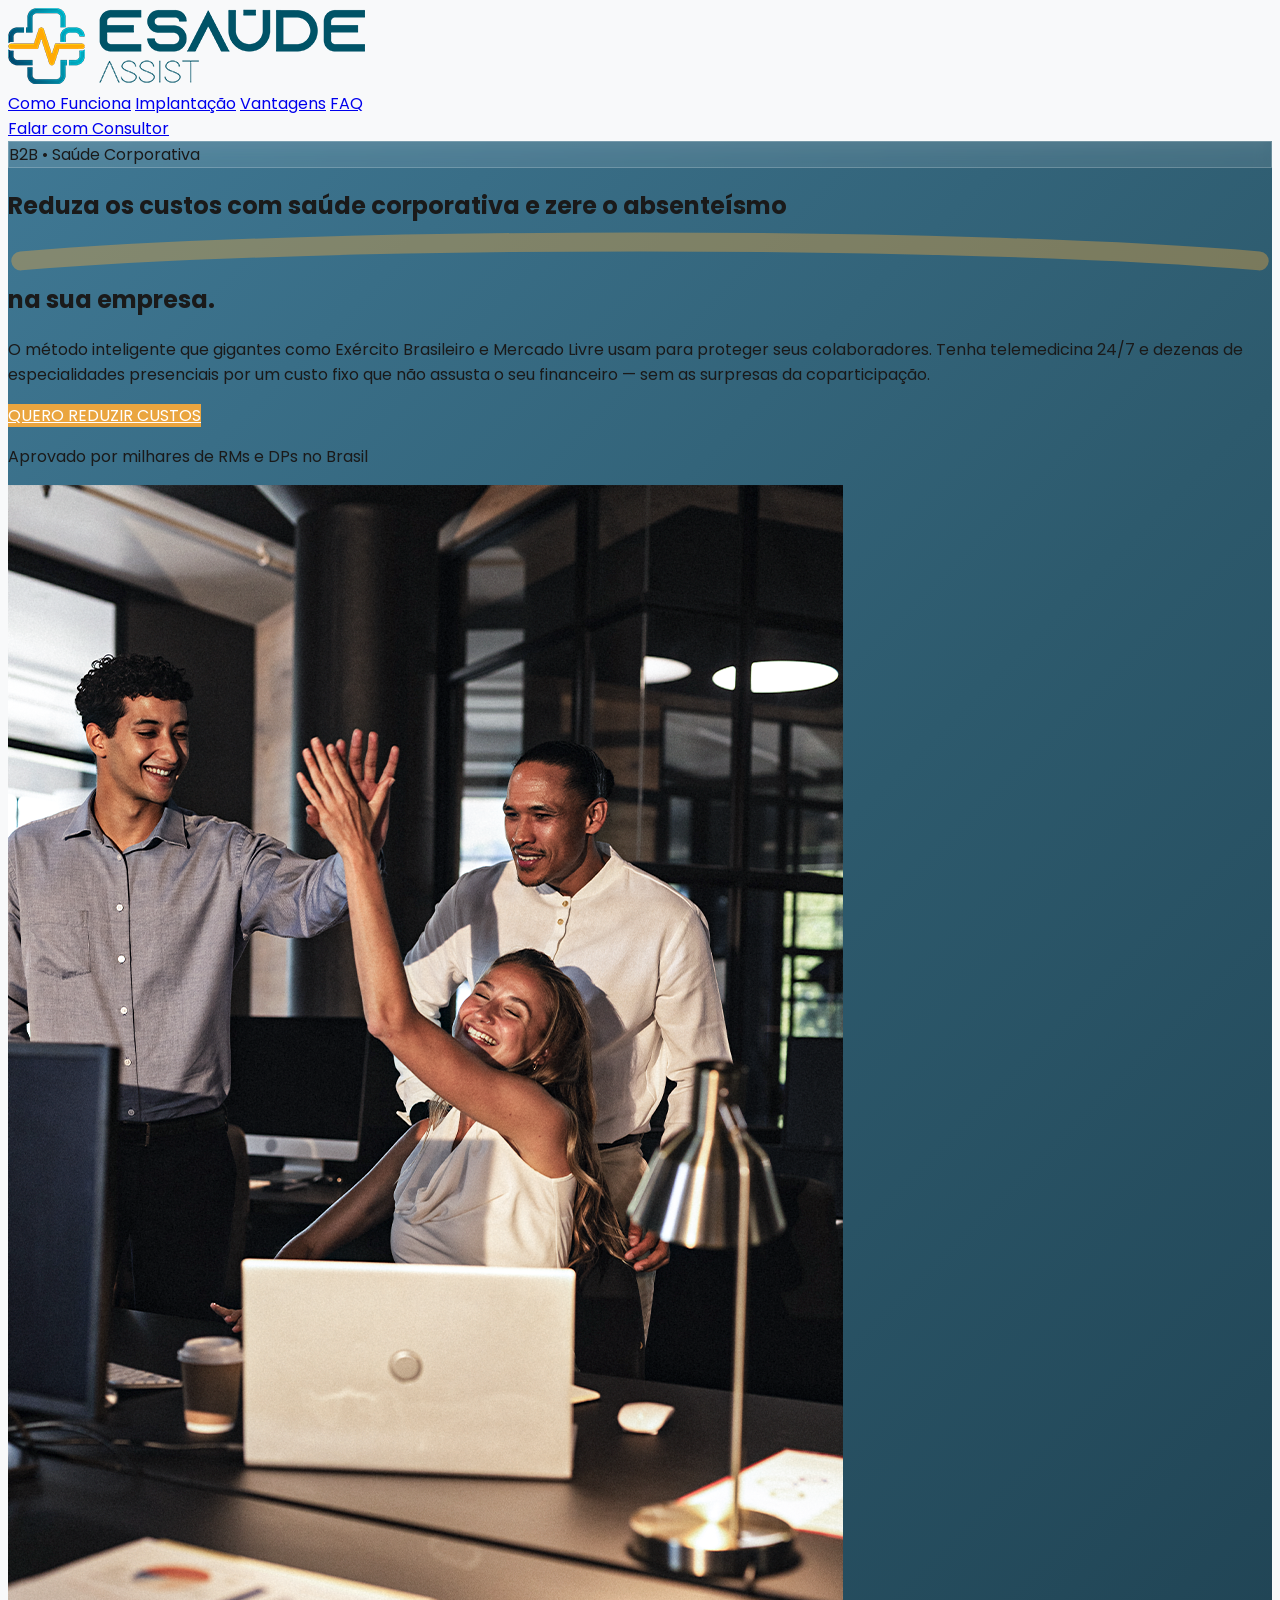
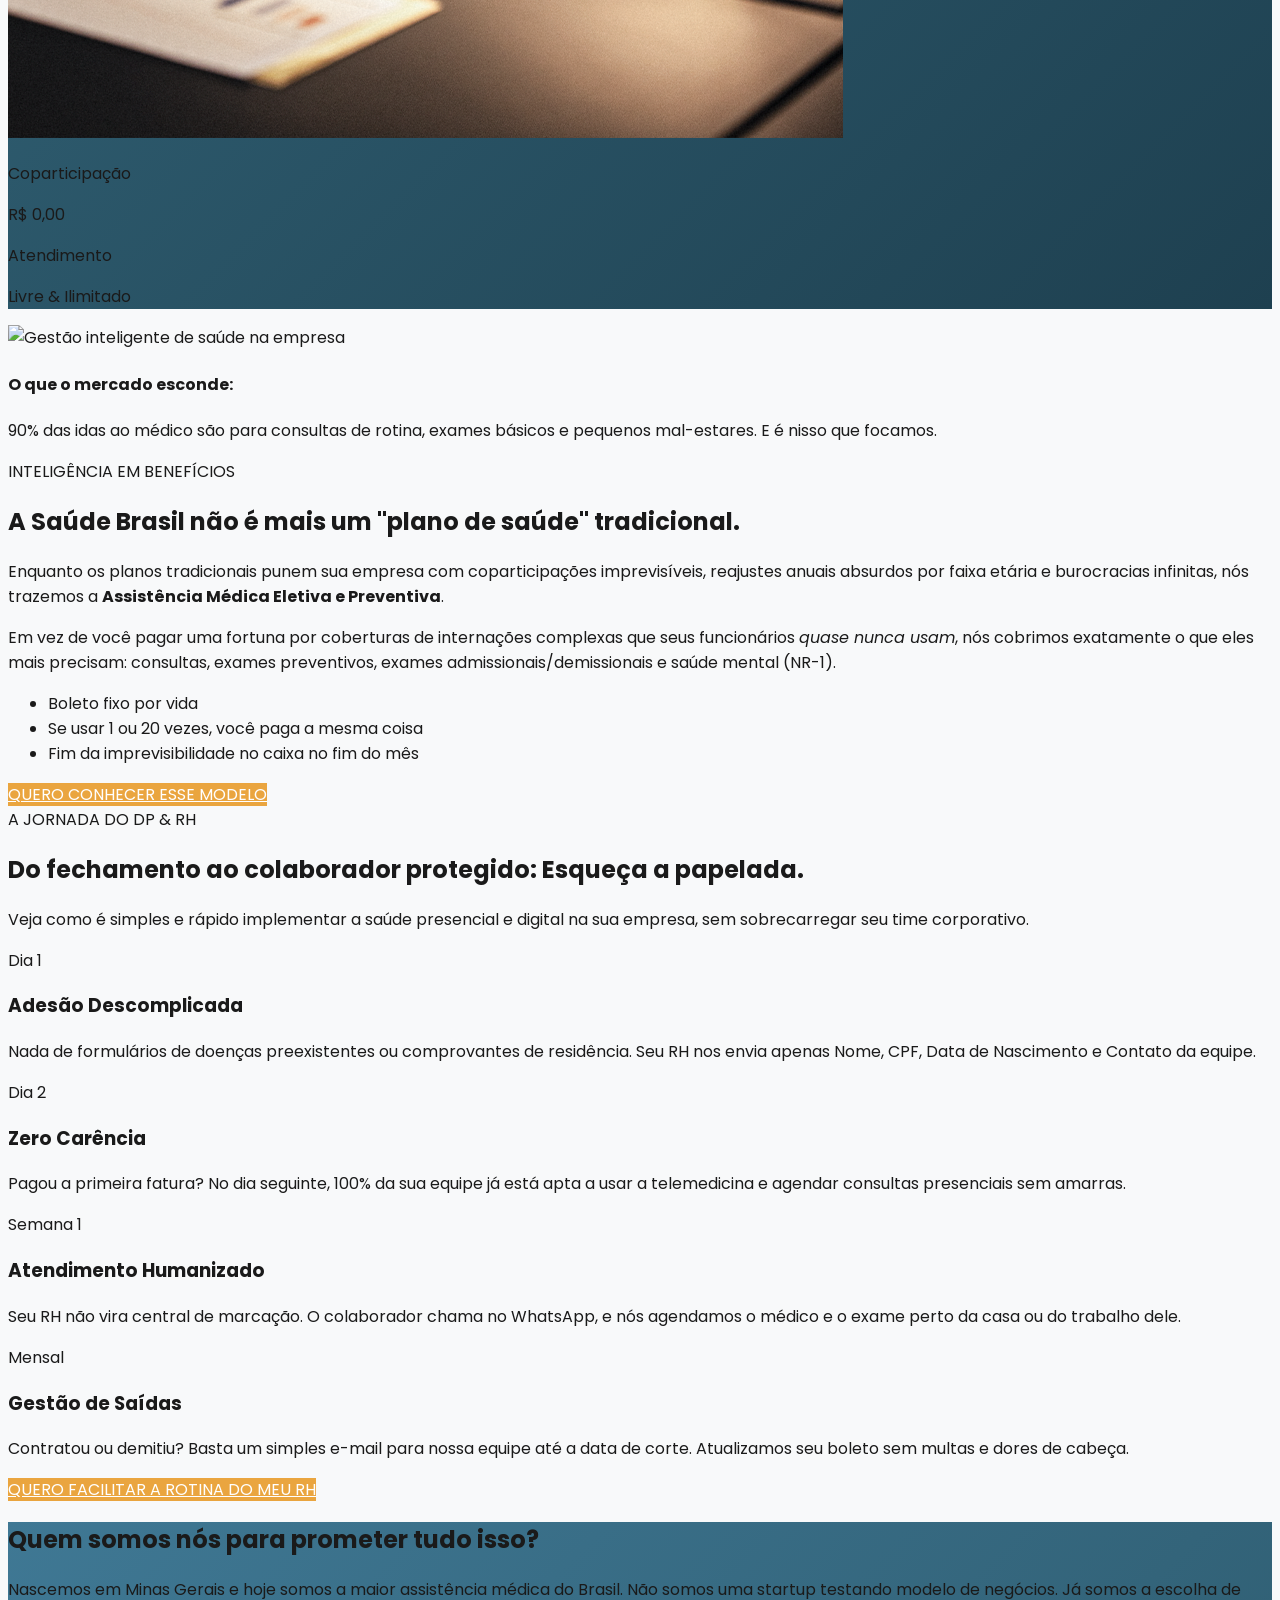
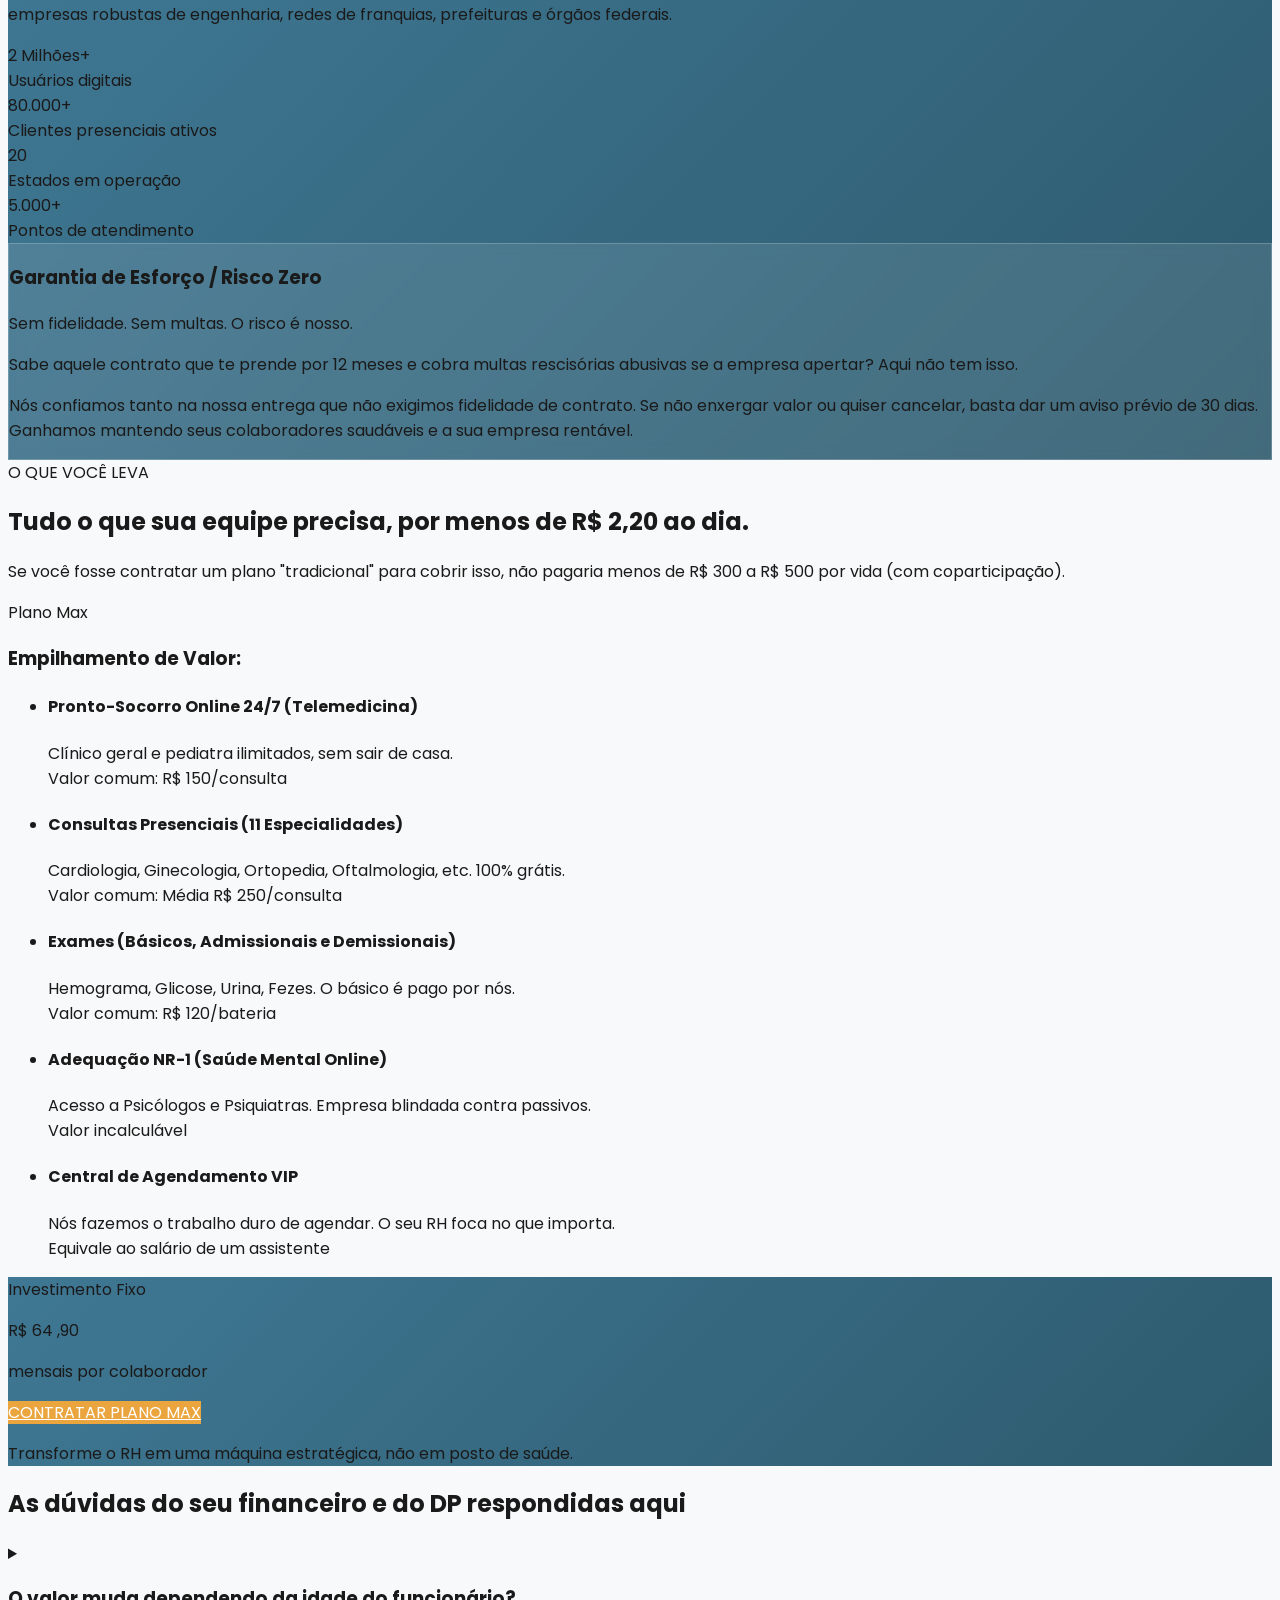
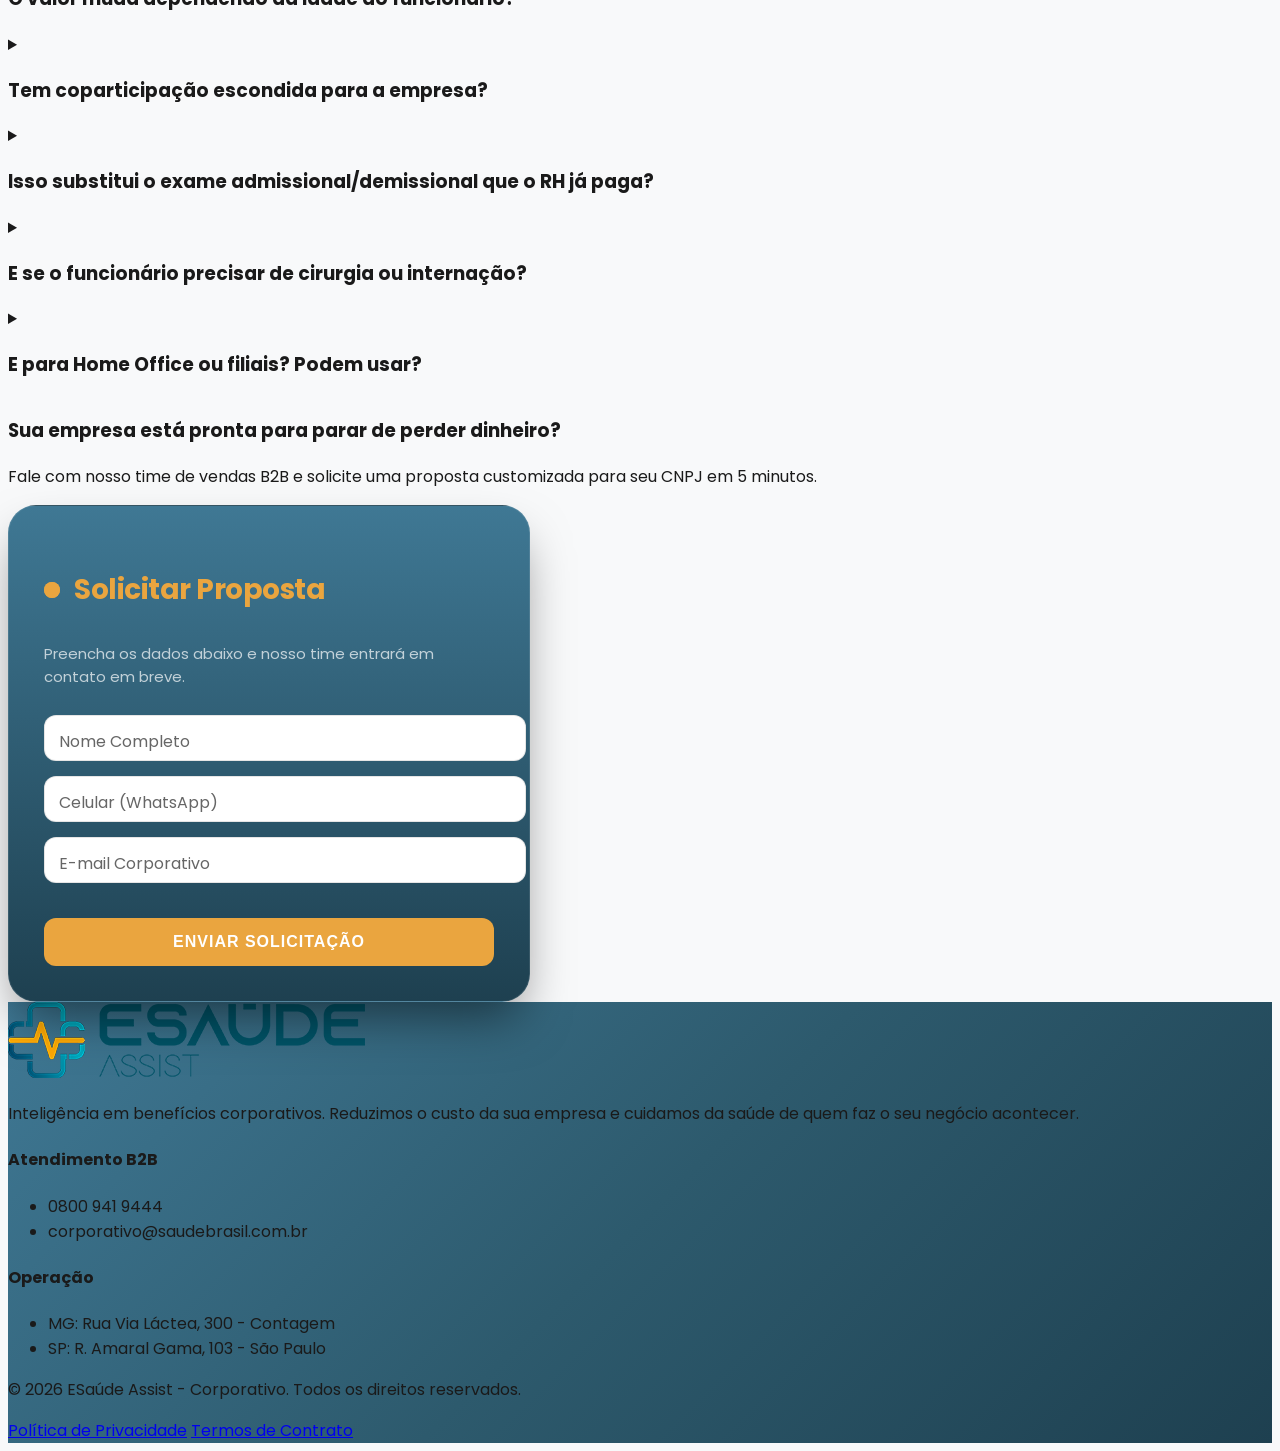
==== commit 36f23147: "Update index.html" ====
--- a/index.html
+++ b/index.html
@@ -1,43 +1,65 @@
 <!DOCTYPE html>
 <html lang="pt-BR" style="scroll-behavior: smooth;">
+
 <head>
-    <meta charset="utf-8"/>
-    <meta content="width=device-width, initial-scale=1.0" name="viewport"/>
+    <!-- Google Tag Manager -->
+    <script>(function (w, d, s, l, i) {
+            w[l] = w[l] || []; w[l].push({
+                'gtm.start':
+                    new Date().getTime(), event: 'gtm.js'
+            }); var f = d.getElementsByTagName(s)[0],
+                j = d.createElement(s), dl = l != 'dataLayer' ? '&l=' + l : ''; j.async = true; j.src =
+                    'https://www.googletagmanager.com/gtm.js?id=' + i + dl; f.parentNode.insertBefore(j, f);
+        })(window, document, 'script', 'dataLayer', 'GTM-5BQNPR8J');</script>
+    <!-- End Google Tag Manager -->
+    <meta charset="utf-8" />
+    <meta content="width=device-width, initial-scale=1.0" name="viewport" />
     <title>E-Saúde Corporativo - Reduza os Custos da sua Empresa</title>
-    
+
     <!-- Google Fonts -->
-    <link href="https://fonts.googleapis.com/css2?family=Poppins:wght@300;400;500;600;700;800&display=swap" rel="stylesheet"/>
-    
+    <link href="https://fonts.googleapis.com/css2?family=Poppins:wght@300;400;500;600;700;800&display=swap"
+        rel="stylesheet" />
+
     <!-- Tailwind CSS -->
     <script src="https://cdn.tailwindcss.com"></script>
-    
+
     <!-- Lucide Icons -->
     <script src="https://unpkg.com/lucide@latest"></script>
-    
+
     <!-- Configuração do Tailwind baseada no Design System -->
     <script src="assets/js/tailwind-config.js"></script>
-    
+
     <!-- CSS Customizado -->
-    <link rel="stylesheet" href="assets/css/style.css"/>
+    <link rel="stylesheet" href="assets/css/style.css" />
 </head>
+
 <body class="antialiased overflow-x-hidden">
-
+    <!-- Google Tag Manager (noscript) -->
+    <noscript><iframe src="https://www.googletagmanager.com/ns.html?id=GTM-5BQNPR8J" height="0" width="0"
+            style="display:none;visibility:hidden"></iframe></noscript>
+    <!-- End Google Tag Manager (noscript) -->
     <!-- HEADER FIXED -->
-    <header class="fixed top-0 left-0 right-0 z-50 transition-all duration-300 bg-white/95 backdrop-blur-md shadow-sm h-20 flex items-center">
+    <header
+        class="fixed top-0 left-0 right-0 z-50 transition-all duration-300 bg-white/95 backdrop-blur-md shadow-sm h-20 flex items-center">
         <div class="max-w-[1200px] w-full mx-auto px-6 flex items-center justify-between">
             <a href="#" class="flex items-center group">
                 <!-- PLACEHOLDER LOGO -->
                 <div class="flex items-center gap-2">
-                    <img src="assets/img/logo-esaude.png" alt="ESaúde Assist" class="h-8 md:h-10 block object-contain" onerror="this.outerHTML='<div class=\'w-10 h-10 bg-primary text-white rounded-lg flex items-center justify-center font-bold text-xl uppercase\'>ES</div><span class=\'font-bold text-xl text-primary\'>ESaúde <span class=\'text-secondary\'>Corp</span></span>'"/>
+                    <img src="assets/img/logo-esaude.png" alt="ESaúde Assist" class="h-8 md:h-10 block object-contain"
+                        onerror="this.outerHTML='<div class=\'w-10 h-10 bg-primary text-white rounded-lg flex items-center justify-center font-bold text-xl uppercase\'>ES</div><span class=\'font-bold text-xl text-primary\'>ESaúde <span class=\'text-secondary\'>Corp</span></span>'" />
                 </div>
             </a>
             <div class="hidden lg:flex items-center gap-8">
-                <a href="#mecanismo" class="text-sm font-medium text-gray-text hover:text-primary transition-colors">Como Funciona</a>
-                <a href="#roadmap" class="text-sm font-medium text-gray-text hover:text-primary transition-colors">Implantação</a>
-                <a href="#vantagens" class="text-sm font-medium text-gray-text hover:text-primary transition-colors">Vantagens</a>
+                <a href="#mecanismo"
+                    class="text-sm font-medium text-gray-text hover:text-primary transition-colors">Como Funciona</a>
+                <a href="#roadmap"
+                    class="text-sm font-medium text-gray-text hover:text-primary transition-colors">Implantação</a>
+                <a href="#vantagens"
+                    class="text-sm font-medium text-gray-text hover:text-primary transition-colors">Vantagens</a>
                 <a href="#faq" class="text-sm font-medium text-gray-text hover:text-primary transition-colors">FAQ</a>
             </div>
-            <a href="#contato" class="hidden md:inline-flex px-6 py-2.5 rounded-xl text-sm font-semibold text-white bg-primary hover:bg-primary-dark transition-colors">
+            <a href="#contato"
+                class="hidden md:inline-flex px-6 py-2.5 rounded-xl text-sm font-semibold text-white bg-primary hover:bg-primary-dark transition-colors">
                 Falar com Consultor
             </a>
         </div>
@@ -49,32 +71,41 @@
             <div class="absolute top-20 left-10 w-72 h-72 rounded-full bg-secondary blur-[100px]"></div>
             <div class="absolute bottom-20 right-10 w-96 h-96 rounded-full bg-white blur-[120px]"></div>
         </div>
-        <div class="absolute inset-0 opacity-[0.03]" style="background-image: radial-gradient(circle at 1px 1px, white 1px, transparent 0px); background-size: 40px 40px;"></div>
-        
+        <div class="absolute inset-0 opacity-[0.03]"
+            style="background-image: radial-gradient(circle at 1px 1px, white 1px, transparent 0px); background-size: 40px 40px;">
+        </div>
+
         <div class="max-w-[1200px] mx-auto px-6 relative z-10 w-full">
             <div class="grid lg:grid-cols-2 gap-12 lg:gap-20 items-center">
-                
+
                 <div class="text-white">
                     <div class="inline-flex items-center gap-2 px-4 py-2 rounded-full glass-card mb-6">
                         <div class="w-2 h-2 rounded-full bg-secondary animate-pulse"></div>
                         <span class="text-white/90 text-sm font-medium">B2B &bull; Saúde Corporativa</span>
                     </div>
-                    
+
                     <h1 class="text-4xl md:text-5xl lg:text-[56px] font-bold leading-[1.15] mb-6 tracking-tight">
-                        Reduza os custos com saúde corporativa e <span class="text-secondary relative">zere o absenteísmo<svg class="absolute -bottom-2 left-0 w-full" fill="none" viewBox="0 0 200 8"><path d="M2 6C50 2 150 2 198 6" opacity="0.4" stroke="#eaa53f" stroke-linecap="round" stroke-width="3"></path></svg></span> na sua empresa.
+                        Reduza os custos com saúde corporativa e <span class="text-secondary relative">zere o
+                            absenteísmo<svg class="absolute -bottom-2 left-0 w-full" fill="none" viewBox="0 0 200 8">
+                                <path d="M2 6C50 2 150 2 198 6" opacity="0.4" stroke="#eaa53f" stroke-linecap="round"
+                                    stroke-width="3"></path>
+                            </svg></span> na sua empresa.
                     </h1>
-                    
+
                     <p class="text-white/80 text-lg md:text-xl leading-relaxed mb-8 max-w-xl">
-                        O método inteligente que gigantes como Exército Brasileiro e Mercado Livre usam para proteger seus colaboradores. Tenha telemedicina 24/7 e dezenas de especialidades presenciais por um custo fixo que não assusta o seu financeiro — sem as surpresas da coparticipação.
+                        O método inteligente que gigantes como Exército Brasileiro e Mercado Livre usam para proteger
+                        seus colaboradores. Tenha telemedicina 24/7 e dezenas de especialidades presenciais por um custo
+                        fixo que não assusta o seu financeiro — sem as surpresas da coparticipação.
                     </p>
-                    
+
                     <div class="flex flex-col sm:flex-row gap-4">
-                        <a href="#contato" class="btn-primary inline-flex items-center justify-center gap-2 px-8 py-4 rounded-xl font-bold text-lg w-full sm:w-auto">
+                        <a href="#contato"
+                            class="btn-primary inline-flex items-center justify-center gap-2 px-8 py-4 rounded-xl font-bold text-lg w-full sm:w-auto">
                             QUERO REDUZIR CUSTOS
                             <i data-lucide="arrow-right" class="w-5 h-5"></i>
                         </a>
                     </div>
-                    
+
                     <div class="mt-8 flex items-center gap-4 text-white/60 text-sm">
                         <div class="flex -space-x-2">
                             <div class="w-8 h-8 rounded-full border-2 border-primary-darker bg-gray-300"></div>
@@ -87,12 +118,12 @@
 
                 <div class="relative w-full aspect-square max-w-[550px] mx-auto lg:mx-0">
                     <!-- PLACEHOLDER IMAGEM: Equipe corporativa feliz ou app médico -->
-                    <img class="w-full h-full object-cover object-center rounded-[2rem] shadow-2xl relative z-10 border border-white/10" 
-                         src="IMAGEM%20BANNER.png" 
-                         alt="Colaboradores felizes na sua empresa"/>
-                    
+                    <img class="w-full h-full object-cover object-center rounded-[2rem] shadow-2xl relative z-10 border border-white/10"
+                        src="IMAGEM%20BANNER.png" alt="Colaboradores felizes na sua empresa" />
+
                     <!-- Floating Badge -->
-                    <div class="absolute -top-6 -right-6 bg-white rounded-2xl p-5 shadow-xl z-20 hidden md:flex items-center gap-4 animate-[bounce_3s_infinite]">
+                    <div
+                        class="absolute -top-6 -right-6 bg-white rounded-2xl p-5 shadow-xl z-20 hidden md:flex items-center gap-4 animate-[bounce_3s_infinite]">
                         <div class="w-12 h-12 rounded-full bg-green-100 flex items-center justify-center">
                             <i data-lucide="shield-check" class="w-6 h-6 text-green-600"></i>
                         </div>
@@ -101,9 +132,10 @@
                             <p class="text-xl font-bold text-dark">R$ 0,00</p>
                         </div>
                     </div>
-                    
+
                     <!-- Floating Badge 2 -->
-                    <div class="absolute -bottom-8 -left-8 bg-white rounded-2xl p-5 shadow-xl z-20 hidden md:flex items-center gap-4">
+                    <div
+                        class="absolute -bottom-8 -left-8 bg-white rounded-2xl p-5 shadow-xl z-20 hidden md:flex items-center gap-4">
                         <div class="w-12 h-12 rounded-full bg-primary/10 flex items-center justify-center">
                             <i data-lucide="stethoscope" class="w-6 h-6 text-primary"></i>
                         </div>
@@ -113,7 +145,7 @@
                         </div>
                     </div>
                 </div>
-                
+
             </div>
         </div>
     </section>
@@ -122,16 +154,17 @@
     <section id="mecanismo" class="py-24 bg-white relative">
         <div class="max-w-[1200px] mx-auto px-6">
             <div class="grid lg:grid-cols-2 gap-16 items-center">
-                
+
                 <div class="order-2 lg:order-1 relative">
                     <!-- PLACEHOLDER IMAGEM: Gráficos de redução de custos ou pessoa frustrada com conta -->
                     <div class="relative">
-                        <img src="https://images.unsplash.com/photo-1554224155-6726b3ff858f?q=80&w=1000&auto=format&fit=crop" 
-                             alt="Gestão inteligente de saúde na empresa" 
-                             class="rounded-[2rem] w-full h-[500px] object-cover shadow-2xl"/>
-                        
+                        <img src="https://images.unsplash.com/photo-1554224155-6726b3ff858f?q=80&w=1000&auto=format&fit=crop"
+                            alt="Gestão inteligente de saúde na empresa"
+                            class="rounded-[2rem] w-full h-[500px] object-cover shadow-2xl" />
+
                         <div class="absolute inset-0 bg-gradient-to-t from-dark/60 to-transparent rounded-[2rem]"></div>
-                        <div class="absolute bottom-8 left-8 right-8 bg-white/95 backdrop-blur-md rounded-2xl p-6 shadow-lg border border-white/20">
+                        <div
+                            class="absolute bottom-8 left-8 right-8 bg-white/95 backdrop-blur-md rounded-2xl p-6 shadow-lg border border-white/20">
                             <div class="flex items-center gap-4 mb-2">
                                 <div class="w-10 h-10 rounded-full bg-secondary/20 flex items-center justify-center">
                                     <i data-lucide="trending-down" class="w-5 h-5 text-secondary-dark"></i>
@@ -139,53 +172,66 @@
                                 <h4 class="font-bold text-dark text-lg">O que o mercado esconde:</h4>
                             </div>
                             <p class="text-sm text-gray-text font-medium leading-relaxed">
-                                90% das idas ao médico são para consultas de rotina, exames básicos e pequenos mal-estares. E é nisso que focamos.
+                                90% das idas ao médico são para consultas de rotina, exames básicos e pequenos
+                                mal-estares. E é nisso que focamos.
                             </p>
                         </div>
                     </div>
                 </div>
-                
+
                 <div class="order-1 lg:order-2">
-                    <span class="inline-block px-4 py-1.5 rounded-full bg-primary/10 text-primary text-sm font-semibold mb-6">INTELIGÊNCIA EM BENEFÍCIOS</span>
-                    
+                    <span
+                        class="inline-block px-4 py-1.5 rounded-full bg-primary/10 text-primary text-sm font-semibold mb-6">INTELIGÊNCIA
+                        EM BENEFÍCIOS</span>
+
                     <h2 class="text-3xl md:text-[40px] font-bold leading-tight mb-6 text-dark tracking-tight">
                         A Saúde Brasil não é mais um "plano de saúde" tradicional.
                     </h2>
-                    
+
                     <p class="text-gray-text text-lg leading-relaxed mb-6">
-                        Enquanto os planos tradicionais punem sua empresa com coparticipações imprevisíveis, reajustes anuais absurdos por faixa etária e burocracias infinitas, nós trazemos a <strong class="text-secondary-dark">Assistência Médica Eletiva e Preventiva</strong>.
+                        Enquanto os planos tradicionais punem sua empresa com coparticipações imprevisíveis, reajustes
+                        anuais absurdos por faixa etária e burocracias infinitas, nós trazemos a <strong
+                            class="text-secondary-dark">Assistência Médica Eletiva e Preventiva</strong>.
                     </p>
-                    
+
                     <p class="text-gray-text text-lg leading-relaxed mb-8">
-                        Em vez de você pagar uma fortuna por coberturas de internações complexas que seus funcionários <em>quase nunca usam</em>, nós cobrimos exatamente o que eles mais precisam: consultas, exames preventivos, exames admissionais/demissionais e saúde mental (NR-1).
+                        Em vez de você pagar uma fortuna por coberturas de internações complexas que seus funcionários
+                        <em>quase nunca usam</em>, nós cobrimos exatamente o que eles mais precisam: consultas, exames
+                        preventivos, exames admissionais/demissionais e saúde mental (NR-1).
                     </p>
 
                     <ul class="space-y-4 mb-10">
                         <li class="flex items-start gap-4">
-                            <div class="w-6 h-6 mt-1 rounded-full bg-green-100 flex items-center justify-center shrink-0">
+                            <div
+                                class="w-6 h-6 mt-1 rounded-full bg-green-100 flex items-center justify-center shrink-0">
                                 <i data-lucide="check" class="w-4 h-4 text-green-600"></i>
                             </div>
                             <span class="text-dark font-medium text-lg">Boleto fixo por vida</span>
                         </li>
                         <li class="flex items-start gap-4">
-                            <div class="w-6 h-6 mt-1 rounded-full bg-green-100 flex items-center justify-center shrink-0">
+                            <div
+                                class="w-6 h-6 mt-1 rounded-full bg-green-100 flex items-center justify-center shrink-0">
                                 <i data-lucide="check" class="w-4 h-4 text-green-600"></i>
                             </div>
-                            <span class="text-dark font-medium text-lg">Se usar 1 ou 20 vezes, você paga a mesma coisa</span>
+                            <span class="text-dark font-medium text-lg">Se usar 1 ou 20 vezes, você paga a mesma
+                                coisa</span>
                         </li>
                         <li class="flex items-start gap-4">
-                            <div class="w-6 h-6 mt-1 rounded-full bg-green-100 flex items-center justify-center shrink-0">
+                            <div
+                                class="w-6 h-6 mt-1 rounded-full bg-green-100 flex items-center justify-center shrink-0">
                                 <i data-lucide="check" class="w-4 h-4 text-green-600"></i>
                             </div>
-                            <span class="text-dark font-medium text-lg">Fim da imprevisibilidade no caixa no fim do mês</span>
+                            <span class="text-dark font-medium text-lg">Fim da imprevisibilidade no caixa no fim do
+                                mês</span>
                         </li>
                     </ul>
 
-                    <a href="#contato" class="btn-primary inline-flex items-center justify-center px-8 py-4 rounded-xl font-bold text-lg w-full sm:w-auto">
+                    <a href="#contato"
+                        class="btn-primary inline-flex items-center justify-center px-8 py-4 rounded-xl font-bold text-lg w-full sm:w-auto">
                         QUERO CONHECER ESSE MODELO
                     </a>
                 </div>
-                
+
             </div>
         </div>
     </section>
@@ -194,20 +240,26 @@
     <section id="roadmap" class="py-24 bg-light relative">
         <div class="max-w-[1200px] mx-auto px-6">
             <div class="text-center max-w-3xl mx-auto mb-16">
-                <span class="inline-block px-4 py-1.5 rounded-full bg-secondary/10 text-secondary-dark text-sm font-semibold mb-6">A JORNADA DO DP & RH</span>
+                <span
+                    class="inline-block px-4 py-1.5 rounded-full bg-secondary/10 text-secondary-dark text-sm font-semibold mb-6">A
+                    JORNADA DO DP & RH</span>
                 <h2 class="text-3xl md:text-[40px] font-bold text-dark leading-tight tracking-tight mb-4">
                     Do fechamento ao colaborador protegido: <span class="text-primary">Esqueça a papelada.</span>
                 </h2>
                 <p class="text-gray-text text-lg">
-                    Veja como é simples e rápido implementar a saúde presencial e digital na sua empresa, sem sobrecarregar seu time corporativo.
+                    Veja como é simples e rápido implementar a saúde presencial e digital na sua empresa, sem
+                    sobrecarregar seu time corporativo.
                 </p>
             </div>
 
             <div class="grid md:grid-cols-2 lg:grid-cols-4 gap-6">
-                
+
                 <!-- Passo 1 -->
-                <div class="bg-white rounded-3xl p-8 border border-gray-100 shadow-[0_10px_40px_rgba(0,0,0,0.04)] card-hover transition-all duration-300 relative overflow-hidden group">
-                    <div class="absolute top-0 right-0 w-24 h-24 bg-primary/5 rounded-bl-full z-0 transition-transform group-hover:scale-125"></div>
+                <div
+                    class="bg-white rounded-3xl p-8 border border-gray-100 shadow-[0_10px_40px_rgba(0,0,0,0.04)] card-hover transition-all duration-300 relative overflow-hidden group">
+                    <div
+                        class="absolute top-0 right-0 w-24 h-24 bg-primary/5 rounded-bl-full z-0 transition-transform group-hover:scale-125">
+                    </div>
                     <div class="relative z-10">
                         <div class="w-14 h-14 rounded-2xl bg-primary/10 flex items-center justify-center mb-6">
                             <i data-lucide="file-check-2" class="w-7 h-7 text-primary"></i>
@@ -215,14 +267,18 @@
                         <div class="text-xl font-bold text-secondary mb-2">Dia 1</div>
                         <h3 class="text-xl font-bold text-dark mb-4">Adesão Descomplicada</h3>
                         <p class="text-gray-text text-sm leading-relaxed">
-                            Nada de formulários de doenças preexistentes ou comprovantes de residência. Seu RH nos envia apenas Nome, CPF, Data de Nascimento e Contato da equipe.
+                            Nada de formulários de doenças preexistentes ou comprovantes de residência. Seu RH nos envia
+                            apenas Nome, CPF, Data de Nascimento e Contato da equipe.
                         </p>
                     </div>
                 </div>
 
                 <!-- Passo 2 -->
-                <div class="bg-white rounded-3xl p-8 border border-gray-100 shadow-[0_10px_40px_rgba(0,0,0,0.04)] card-hover transition-all duration-300 relative overflow-hidden group">
-                    <div class="absolute top-0 right-0 w-24 h-24 bg-secondary/5 rounded-bl-full z-0 transition-transform group-hover:scale-125"></div>
+                <div
+                    class="bg-white rounded-3xl p-8 border border-gray-100 shadow-[0_10px_40px_rgba(0,0,0,0.04)] card-hover transition-all duration-300 relative overflow-hidden group">
+                    <div
+                        class="absolute top-0 right-0 w-24 h-24 bg-secondary/5 rounded-bl-full z-0 transition-transform group-hover:scale-125">
+                    </div>
                     <div class="relative z-10">
                         <div class="w-14 h-14 rounded-2xl bg-secondary/10 flex items-center justify-center mb-6">
                             <i data-lucide="zap" class="w-7 h-7 text-secondary"></i>
@@ -230,14 +286,18 @@
                         <div class="text-xl font-bold text-primary mb-2">Dia 2</div>
                         <h3 class="text-xl font-bold text-dark mb-4">Zero Carência</h3>
                         <p class="text-gray-text text-sm leading-relaxed">
-                            Pagou a primeira fatura? No dia seguinte, 100% da sua equipe já está apta a usar a telemedicina e agendar consultas presenciais sem amarras.
+                            Pagou a primeira fatura? No dia seguinte, 100% da sua equipe já está apta a usar a
+                            telemedicina e agendar consultas presenciais sem amarras.
                         </p>
                     </div>
                 </div>
 
                 <!-- Passo 3 -->
-                <div class="bg-white rounded-3xl p-8 border border-gray-100 shadow-[0_10px_40px_rgba(0,0,0,0.04)] card-hover transition-all duration-300 relative overflow-hidden group">
-                    <div class="absolute top-0 right-0 w-24 h-24 bg-primary/5 rounded-bl-full z-0 transition-transform group-hover:scale-125"></div>
+                <div
+                    class="bg-white rounded-3xl p-8 border border-gray-100 shadow-[0_10px_40px_rgba(0,0,0,0.04)] card-hover transition-all duration-300 relative overflow-hidden group">
+                    <div
+                        class="absolute top-0 right-0 w-24 h-24 bg-primary/5 rounded-bl-full z-0 transition-transform group-hover:scale-125">
+                    </div>
                     <div class="relative z-10">
                         <div class="w-14 h-14 rounded-2xl bg-primary/10 flex items-center justify-center mb-6">
                             <i data-lucide="headset" class="w-7 h-7 text-primary"></i>
@@ -245,14 +305,18 @@
                         <div class="text-xl font-bold text-secondary mb-2">Semana 1</div>
                         <h3 class="text-xl font-bold text-dark mb-4">Atendimento Humanizado</h3>
                         <p class="text-gray-text text-sm leading-relaxed">
-                            Seu RH não vira central de marcação. O colaborador chama no WhatsApp, e nós agendamos o médico e o exame perto da casa ou do trabalho dele.
+                            Seu RH não vira central de marcação. O colaborador chama no WhatsApp, e nós agendamos o
+                            médico e o exame perto da casa ou do trabalho dele.
                         </p>
                     </div>
                 </div>
 
                 <!-- Passo 4 -->
-                <div class="bg-white rounded-3xl p-8 border border-gray-100 shadow-[0_10px_40px_rgba(0,0,0,0.04)] card-hover transition-all duration-300 relative overflow-hidden group">
-                    <div class="absolute top-0 right-0 w-24 h-24 bg-secondary/5 rounded-bl-full z-0 transition-transform group-hover:scale-125"></div>
+                <div
+                    class="bg-white rounded-3xl p-8 border border-gray-100 shadow-[0_10px_40px_rgba(0,0,0,0.04)] card-hover transition-all duration-300 relative overflow-hidden group">
+                    <div
+                        class="absolute top-0 right-0 w-24 h-24 bg-secondary/5 rounded-bl-full z-0 transition-transform group-hover:scale-125">
+                    </div>
                     <div class="relative z-10">
                         <div class="w-14 h-14 rounded-2xl bg-secondary/10 flex items-center justify-center mb-6">
                             <i data-lucide="refresh-cw" class="w-7 h-7 text-secondary"></i>
@@ -260,7 +324,8 @@
                         <div class="text-xl font-bold text-primary mb-2">Mensal</div>
                         <h3 class="text-xl font-bold text-dark mb-4">Gestão de Saídas</h3>
                         <p class="text-gray-text text-sm leading-relaxed">
-                            Contratou ou demitiu? Basta um simples e-mail para nossa equipe até a data de corte. Atualizamos seu boleto sem multas e dores de cabeça.
+                            Contratou ou demitiu? Basta um simples e-mail para nossa equipe até a data de corte.
+                            Atualizamos seu boleto sem multas e dores de cabeça.
                         </p>
                     </div>
                 </div>
@@ -268,7 +333,8 @@
             </div>
 
             <div class="mt-16 text-center">
-                <a href="#contato" class="btn-primary inline-flex items-center justify-center gap-2 px-8 py-4 rounded-xl font-bold text-lg">
+                <a href="#contato"
+                    class="btn-primary inline-flex items-center justify-center gap-2 px-8 py-4 rounded-xl font-bold text-lg">
                     QUERO FACILITAR A ROTINA DO MEU RH
                 </a>
             </div>
@@ -278,21 +344,25 @@
     <!-- QUARTA E QUINTA DOBRA: AUTORIDADE & GARANTIA -->
     <section class="py-24 relative overflow-hidden gradient-card">
         <div class="absolute inset-0 opacity-10">
-            <div class="absolute right-0 top-0 w-[800px] h-[800px] bg-white rounded-full blur-[150px] transform translate-x-1/2 -translate-y-1/2"></div>
-        </div>
-        
+            <div
+                class="absolute right-0 top-0 w-[800px] h-[800px] bg-white rounded-full blur-[150px] transform translate-x-1/2 -translate-y-1/2">
+            </div>
+        </div>
+
         <div class="max-w-[1200px] mx-auto px-6 relative z-10 text-white">
             <div class="grid lg:grid-cols-2 gap-16 items-center">
-                
+
                 <!-- Autoridade -->
                 <div>
                     <h2 class="text-3xl md:text-5xl font-bold leading-tight mb-6">
                         Quem somos nós para <span class="text-secondary">prometer</span> tudo isso?
                     </h2>
                     <p class="text-white/80 text-lg leading-relaxed mb-10">
-                        Nascemos em Minas Gerais e hoje somos a maior assistência médica do Brasil. Não somos uma startup testando modelo de negócios. Já somos a escolha de empresas robustas de engenharia, redes de franquias, prefeituras e órgãos federais.
+                        Nascemos em Minas Gerais e hoje somos a maior assistência médica do Brasil. Não somos uma
+                        startup testando modelo de negócios. Já somos a escolha de empresas robustas de engenharia,
+                        redes de franquias, prefeituras e órgãos federais.
                     </p>
-                    
+
                     <div class="grid grid-cols-2 gap-6 mb-10">
                         <div>
                             <div class="text-4xl font-bold text-secondary mb-1">2 Milhões+</div>
@@ -312,21 +382,26 @@
                         </div>
                     </div>
                 </div>
-                
+
                 <!-- Garantia -->
                 <div class="relative">
                     <div class="glass-card rounded-[2rem] p-10 md:p-12 relative overflow-hidden">
-                        <i data-lucide="shield-alert" class="absolute -right-6 -bottom-6 w-48 h-48 text-white opacity-5"></i>
+                        <i data-lucide="shield-alert"
+                            class="absolute -right-6 -bottom-6 w-48 h-48 text-white opacity-5"></i>
                         <div class="w-16 h-16 rounded-2xl bg-white/20 flex items-center justify-center mb-8">
                             <i data-lucide="lock" class="w-8 h-8 text-secondary"></i>
                         </div>
                         <h3 class="text-2xl font-bold mb-4">Garantia de Esforço / Risco Zero</h3>
-                        <p class="text-xl font-semibold text-secondary mb-6">Sem fidelidade. Sem multas. O risco é nosso.</p>
+                        <p class="text-xl font-semibold text-secondary mb-6">Sem fidelidade. Sem multas. O risco é
+                            nosso.</p>
                         <p class="text-white/80 leading-relaxed mb-6">
-                            Sabe aquele contrato que te prende por 12 meses e cobra multas rescisórias abusivas se a empresa apertar? Aqui não tem isso.
+                            Sabe aquele contrato que te prende por 12 meses e cobra multas rescisórias abusivas se a
+                            empresa apertar? Aqui não tem isso.
                         </p>
                         <p class="text-white/80 leading-relaxed">
-                            Nós confiamos tanto na nossa entrega que não exigimos fidelidade de contrato. Se não enxergar valor ou quiser cancelar, basta dar um aviso prévio de 30 dias. Ganhamos mantendo seus colaboradores saudáveis e a sua empresa rentável.
+                            Nós confiamos tanto na nossa entrega que não exigimos fidelidade de contrato. Se não
+                            enxergar valor ou quiser cancelar, basta dar um aviso prévio de 30 dias. Ganhamos mantendo
+                            seus colaboradores saudáveis e a sua empresa rentável.
                         </p>
                     </div>
                 </div>
@@ -338,82 +413,108 @@
     <!-- SEXTA DOBRA: EMPILHAMENTO DE VALOR / PLANO MAX -->
     <section id="planos" class="py-24 bg-white relative overflow-hidden">
         <div class="absolute top-20 left-0 w-[400px] h-[400px] bg-primary/[0.02] rounded-full -translate-x-1/2"></div>
-        <div class="absolute bottom-20 right-0 w-[500px] h-[500px] bg-secondary/[0.02] rounded-full translate-x-1/2"></div>
+        <div class="absolute bottom-20 right-0 w-[500px] h-[500px] bg-secondary/[0.02] rounded-full translate-x-1/2">
+        </div>
 
         <div class="max-w-[1200px] mx-auto px-6 relative z-10">
             <div class="text-center max-w-3xl mx-auto mb-16">
-                <span class="inline-block px-4 py-1.5 rounded-full bg-primary/10 text-primary text-sm font-semibold mb-6">O QUE VOCÊ LEVA</span>
+                <span
+                    class="inline-block px-4 py-1.5 rounded-full bg-primary/10 text-primary text-sm font-semibold mb-6">O
+                    QUE VOCÊ LEVA</span>
                 <h2 class="text-3xl md:text-[40px] font-bold text-dark leading-tight tracking-tight mb-4">
-                    Tudo o que sua equipe precisa, <span class="text-secondary-dark border-b-4 border-secondary-dark">por menos de R$ 2,20 ao dia</span>.
+                    Tudo o que sua equipe precisa, <span
+                        class="text-secondary-dark border-b-4 border-secondary-dark">por menos de R$ 2,20 ao dia</span>.
                 </h2>
                 <p class="text-gray-text text-lg">
-                    Se você fosse contratar um plano "tradicional" para cobrir isso, não pagaria menos de R$ 300 a R$ 500 por vida (com coparticipação).
+                    Se você fosse contratar um plano "tradicional" para cobrir isso, não pagaria menos de R$ 300 a R$
+                    500 por vida (com coparticipação).
                 </p>
             </div>
 
             <!-- Card Plano MAX -->
             <div class="max-w-4xl mx-auto">
-                <div class="bg-white rounded-[2.5rem] border border-gray-200 shadow-[0_20px_80px_rgba(0,0,0,0.08)] overflow-hidden relative">
-                    
+                <div
+                    class="bg-white rounded-[2.5rem] border border-gray-200 shadow-[0_20px_80px_rgba(0,0,0,0.08)] overflow-hidden relative">
+
                     <!-- Banner Ribbon -->
-                    <div class="absolute top-8 -right-16 bg-secondary text-white font-bold py-1.5 px-20 transform rotate-45 shadow-lg text-sm tracking-widest uppercase">
+                    <div
+                        class="absolute top-8 -right-16 bg-secondary text-white font-bold py-1.5 px-20 transform rotate-45 shadow-lg text-sm tracking-widest uppercase">
                         Plano Max
                     </div>
 
                     <div class="grid md:grid-cols-5">
                         <div class="md:col-span-3 p-8 md:p-12">
                             <h3 class="text-2xl font-bold text-dark mb-8">Empilhamento de Valor:</h3>
-                            
+
                             <ul class="space-y-6">
                                 <li class="flex items-start gap-4">
-                                    <div class="w-8 h-8 rounded-xl bg-primary/10 flex items-center justify-center shrink-0 mt-1">
+                                    <div
+                                        class="w-8 h-8 rounded-xl bg-primary/10 flex items-center justify-center shrink-0 mt-1">
                                         <i data-lucide="video" class="w-4 h-4 text-primary"></i>
                                     </div>
                                     <div>
                                         <h4 class="font-bold text-dark">Pronto-Socorro Online 24/7 (Telemedicina)</h4>
-                                        <p class="text-sm text-gray-text">Clínico geral e pediatra ilimitados, sem sair de casa. <br><span class="opacity-60 line-through">Valor comum: R$ 150/consulta</span></p>
+                                        <p class="text-sm text-gray-text">Clínico geral e pediatra ilimitados, sem sair
+                                            de casa. <br><span class="opacity-60 line-through">Valor comum: R$
+                                                150/consulta</span></p>
                                     </div>
                                 </li>
                                 <li class="flex items-start gap-4">
-                                    <div class="w-8 h-8 rounded-xl bg-primary/10 flex items-center justify-center shrink-0 mt-1">
+                                    <div
+                                        class="w-8 h-8 rounded-xl bg-primary/10 flex items-center justify-center shrink-0 mt-1">
                                         <i data-lucide="stethoscope" class="w-4 h-4 text-primary"></i>
                                     </div>
                                     <div>
                                         <h4 class="font-bold text-dark">Consultas Presenciais (11 Especialidades)</h4>
-                                        <p class="text-sm text-gray-text">Cardiologia, Ginecologia, Ortopedia, Oftalmologia, etc. 100% grátis. <br><span class="opacity-60 line-through">Valor comum: Média R$ 250/consulta</span></p>
+                                        <p class="text-sm text-gray-text">Cardiologia, Ginecologia, Ortopedia,
+                                            Oftalmologia, etc. 100% grátis. <br><span
+                                                class="opacity-60 line-through">Valor comum: Média R$
+                                                250/consulta</span></p>
                                     </div>
                                 </li>
                                 <li class="flex items-start gap-4">
-                                    <div class="w-8 h-8 rounded-xl bg-primary/10 flex items-center justify-center shrink-0 mt-1">
+                                    <div
+                                        class="w-8 h-8 rounded-xl bg-primary/10 flex items-center justify-center shrink-0 mt-1">
                                         <i data-lucide="flask-conical" class="w-4 h-4 text-primary"></i>
                                     </div>
                                     <div>
-                                        <h4 class="font-bold text-dark">Exames (Básicos, Admissionais e Demissionais)</h4>
-                                        <p class="text-sm text-gray-text">Hemograma, Glicose, Urina, Fezes. O básico é pago por nós. <br><span class="opacity-60 line-through">Valor comum: R$ 120/bateria</span></p>
+                                        <h4 class="font-bold text-dark">Exames (Básicos, Admissionais e Demissionais)
+                                        </h4>
+                                        <p class="text-sm text-gray-text">Hemograma, Glicose, Urina, Fezes. O básico é
+                                            pago por nós. <br><span class="opacity-60 line-through">Valor comum: R$
+                                                120/bateria</span></p>
                                     </div>
                                 </li>
                                 <li class="flex items-start gap-4">
-                                    <div class="w-8 h-8 rounded-xl bg-primary/10 flex items-center justify-center shrink-0 mt-1">
+                                    <div
+                                        class="w-8 h-8 rounded-xl bg-primary/10 flex items-center justify-center shrink-0 mt-1">
                                         <i data-lucide="brain-circuit" class="w-4 h-4 text-primary"></i>
                                     </div>
                                     <div>
                                         <h4 class="font-bold text-dark">Adequação NR-1 (Saúde Mental Online)</h4>
-                                        <p class="text-sm text-gray-text">Acesso a Psicólogos e Psiquiatras. Empresa blindada contra passivos. <br><span class="italic text-primary font-medium">Valor incalculável</span></p>
+                                        <p class="text-sm text-gray-text">Acesso a Psicólogos e Psiquiatras. Empresa
+                                            blindada contra passivos. <br><span
+                                                class="italic text-primary font-medium">Valor incalculável</span></p>
                                     </div>
                                 </li>
                                 <li class="flex items-start gap-4">
-                                    <div class="w-8 h-8 rounded-xl bg-primary/10 flex items-center justify-center shrink-0 mt-1">
+                                    <div
+                                        class="w-8 h-8 rounded-xl bg-primary/10 flex items-center justify-center shrink-0 mt-1">
                                         <i data-lucide="calendar-check" class="w-4 h-4 text-primary"></i>
                                     </div>
                                     <div>
                                         <h4 class="font-bold text-dark">Central de Agendamento VIP</h4>
-                                        <p class="text-sm text-gray-text">Nós fazemos o trabalho duro de agendar. O seu RH foca no que importa. <br><span class="italic text-primary font-medium">Equivale ao salário de um assistente</span></p>
+                                        <p class="text-sm text-gray-text">Nós fazemos o trabalho duro de agendar. O seu
+                                            RH foca no que importa. <br><span
+                                                class="italic text-primary font-medium">Equivale ao salário de um
+                                                assistente</span></p>
                                     </div>
                                 </li>
                             </ul>
                         </div>
-                        
-                        <div class="md:col-span-2 gradient-card text-white p-8 md:p-12 flex flex-col items-center justify-center text-center">
+
+                        <div
+                            class="md:col-span-2 gradient-card text-white p-8 md:p-12 flex flex-col items-center justify-center text-center">
                             <p class="text-white/80 font-medium uppercase tracking-wider mb-2">Investimento Fixo</p>
                             <div class="flex items-baseline gap-1 mb-2 justify-center">
                                 <span class="text-2xl font-bold">R$</span>
@@ -421,8 +522,9 @@
                                 <span class="text-xl font-bold">,90</span>
                             </div>
                             <p class="text-white/70 text-sm mb-10">mensais por colaborador</p>
-                            
-                            <a href="#contato" class="btn-primary w-full py-4 rounded-xl font-bold text-lg shadow-xl shadow-black/10">
+
+                            <a href="#contato"
+                                class="btn-primary w-full py-4 rounded-xl font-bold text-lg shadow-xl shadow-black/10">
                                 CONTRATAR PLANO MAX
                             </a>
                             <p class="text-xs text-white/50 mt-4 leading-relaxed">
@@ -432,7 +534,7 @@
                     </div>
                 </div>
             </div>
-            
+
         </div>
     </section>
 
@@ -447,84 +549,108 @@
 
             <div class="space-y-4">
                 <!-- FAQ Item 1 -->
-                <details class="group bg-white border text-left border-gray-200 rounded-2xl hover:shadow-md transition-all overflow-hidden open:shadow-md">
-                    <summary class="flex items-center justify-between p-6 md:p-8 cursor-pointer list-none appearance-none outline-none focus:outline-none [&::-webkit-details-marker]:hidden">
+                <details
+                    class="group bg-white border text-left border-gray-200 rounded-2xl hover:shadow-md transition-all overflow-hidden open:shadow-md">
+                    <summary
+                        class="flex items-center justify-between p-6 md:p-8 cursor-pointer list-none appearance-none outline-none focus:outline-none [&::-webkit-details-marker]:hidden">
                         <h3 class="text-lg font-bold text-dark flex items-center gap-3">
                             <i data-lucide="help-circle" class="w-5 h-5 text-secondary shrink-0"></i>
                             O valor muda dependendo da idade do funcionário?
                         </h3>
-                        <i data-lucide="chevron-down" class="w-5 h-5 text-gray-text shrink-0 transition-transform duration-300 group-open:rotate-180"></i>
+                        <i data-lucide="chevron-down"
+                            class="w-5 h-5 text-gray-text shrink-0 transition-transform duration-300 group-open:rotate-180"></i>
                     </summary>
                     <div class="px-6 md:px-8 pb-6 md:pb-8 pt-0">
                         <p class="text-gray-text pl-8">
-                            Não. Esqueça os reajustes absurdos por faixa etária dos planos tradicionais. O valor de R$ 64,90 é fixo, unificado e padronizado para qualquer funcionário.
+                            Não. Esqueça os reajustes absurdos por faixa etária dos planos tradicionais. O valor de R$
+                            64,90 é fixo, unificado e padronizado para qualquer funcionário.
                         </p>
                     </div>
                 </details>
 
                 <!-- FAQ Item 2 -->
-                <details class="group bg-white border text-left border-gray-200 rounded-2xl hover:shadow-md transition-all overflow-hidden open:shadow-md">
-                    <summary class="flex items-center justify-between p-6 md:p-8 cursor-pointer list-none appearance-none outline-none focus:outline-none [&::-webkit-details-marker]:hidden">
+                <details
+                    class="group bg-white border text-left border-gray-200 rounded-2xl hover:shadow-md transition-all overflow-hidden open:shadow-md">
+                    <summary
+                        class="flex items-center justify-between p-6 md:p-8 cursor-pointer list-none appearance-none outline-none focus:outline-none [&::-webkit-details-marker]:hidden">
                         <h3 class="text-lg font-bold text-dark flex items-center gap-3">
                             <i data-lucide="help-circle" class="w-5 h-5 text-secondary shrink-0"></i>
                             Tem coparticipação escondida para a empresa?
                         </h3>
-                        <i data-lucide="chevron-down" class="w-5 h-5 text-gray-text shrink-0 transition-transform duration-300 group-open:rotate-180"></i>
+                        <i data-lucide="chevron-down"
+                            class="w-5 h-5 text-gray-text shrink-0 transition-transform duration-300 group-open:rotate-180"></i>
                     </summary>
                     <div class="px-6 md:px-8 pb-6 md:pb-8 pt-0">
                         <p class="text-gray-text pl-8">
-                            Zero. A única coisa que altera o seu boleto no fim do mês é se você contratar mais pessoas ou demitir alguém. O uso ilimitado do pronto-socorro online ou das consultas presenciais cobertas não gera R$ 1 de custo extra para o seu CNPJ.
+                            Zero. A única coisa que altera o seu boleto no fim do mês é se você contratar mais pessoas
+                            ou demitir alguém. O uso ilimitado do pronto-socorro online ou das consultas presenciais
+                            cobertas não gera R$ 1 de custo extra para o seu CNPJ.
                         </p>
                     </div>
                 </details>
 
                 <!-- FAQ Item 3 -->
-                <details class="group bg-white border text-left border-gray-200 rounded-2xl hover:shadow-md transition-all overflow-hidden open:shadow-md">
-                    <summary class="flex items-center justify-between p-6 md:p-8 cursor-pointer list-none appearance-none outline-none focus:outline-none [&::-webkit-details-marker]:hidden">
+                <details
+                    class="group bg-white border text-left border-gray-200 rounded-2xl hover:shadow-md transition-all overflow-hidden open:shadow-md">
+                    <summary
+                        class="flex items-center justify-between p-6 md:p-8 cursor-pointer list-none appearance-none outline-none focus:outline-none [&::-webkit-details-marker]:hidden">
                         <h3 class="text-lg font-bold text-dark flex items-center gap-3">
                             <i data-lucide="help-circle" class="w-5 h-5 text-secondary shrink-0"></i>
                             Isso substitui o exame admissional/demissional que o RH já paga?
                         </h3>
-                        <i data-lucide="chevron-down" class="w-5 h-5 text-gray-text shrink-0 transition-transform duration-300 group-open:rotate-180"></i>
+                        <i data-lucide="chevron-down"
+                            class="w-5 h-5 text-gray-text shrink-0 transition-transform duration-300 group-open:rotate-180"></i>
                     </summary>
                     <div class="px-6 md:px-8 pb-6 md:pb-8 pt-0">
                         <p class="text-gray-text pl-8">
-                            Sim! Os exames clínicos básicos para admissão e demissão (sangue, fezes, urina, glicose) já estão cobertos com 100% de gratuidade no plano Max. É menos uma conta para a sua empresa pagar.
+                            Sim! Os exames clínicos básicos para admissão e demissão (sangue, fezes, urina, glicose) já
+                            estão cobertos com 100% de gratuidade no plano Max. É menos uma conta para a sua empresa
+                            pagar.
                         </p>
                     </div>
                 </details>
 
                 <!-- FAQ Item 4 -->
-                <details class="group bg-white border text-left border-gray-200 rounded-2xl hover:shadow-md transition-all overflow-hidden open:shadow-md">
-                    <summary class="flex items-center justify-between p-6 md:p-8 cursor-pointer list-none appearance-none outline-none focus:outline-none [&::-webkit-details-marker]:hidden">
+                <details
+                    class="group bg-white border text-left border-gray-200 rounded-2xl hover:shadow-md transition-all overflow-hidden open:shadow-md">
+                    <summary
+                        class="flex items-center justify-between p-6 md:p-8 cursor-pointer list-none appearance-none outline-none focus:outline-none [&::-webkit-details-marker]:hidden">
                         <h3 class="text-lg font-bold text-dark flex items-center gap-3">
                             <i data-lucide="help-circle" class="w-5 h-5 text-secondary shrink-0"></i>
                             E se o funcionário precisar de cirurgia ou internação?
                         </h3>
-                        <i data-lucide="chevron-down" class="w-5 h-5 text-gray-text shrink-0 transition-transform duration-300 group-open:rotate-180"></i>
+                        <i data-lucide="chevron-down"
+                            class="w-5 h-5 text-gray-text shrink-0 transition-transform duration-300 group-open:rotate-180"></i>
                     </summary>
                     <div class="px-6 md:px-8 pb-6 md:pb-8 pt-0">
                         <p class="text-gray-text pl-8 mb-3">
-                            Nós somos uma assistência médica focada no preventivo e eletivo (consultas e exames do dia a dia). Para emergências graves de risco à vida, o fluxo natural é o direcionamento imediato ao SUS (que atende urgências melhor que muitos privados).
+                            Nós somos uma assistência médica focada no preventivo e eletivo (consultas e exames do dia a
+                            dia). Para emergências graves de risco à vida, o fluxo natural é o direcionamento imediato
+                            ao SUS (que atende urgências melhor que muitos privados).
                         </p>
                         <p class="text-gray-text pl-8">
-                            No entanto, oferecemos, de forma opcional, um seguro-internação que ressarce o funcionário pelos dias internados.
+                            No entanto, oferecemos, de forma opcional, um seguro-internação que ressarce o funcionário
+                            pelos dias internados.
                         </p>
                     </div>
                 </details>
 
                 <!-- FAQ Item 5 -->
-                <details class="group bg-white border text-left border-gray-200 rounded-2xl hover:shadow-md transition-all overflow-hidden open:shadow-md">
-                    <summary class="flex items-center justify-between p-6 md:p-8 cursor-pointer list-none appearance-none outline-none focus:outline-none [&::-webkit-details-marker]:hidden">
+                <details
+                    class="group bg-white border text-left border-gray-200 rounded-2xl hover:shadow-md transition-all overflow-hidden open:shadow-md">
+                    <summary
+                        class="flex items-center justify-between p-6 md:p-8 cursor-pointer list-none appearance-none outline-none focus:outline-none [&::-webkit-details-marker]:hidden">
                         <h3 class="text-lg font-bold text-dark flex items-center gap-3">
                             <i data-lucide="help-circle" class="w-5 h-5 text-secondary shrink-0"></i>
                             E para Home Office ou filiais? Podem usar?
                         </h3>
-                        <i data-lucide="chevron-down" class="w-5 h-5 text-gray-text shrink-0 transition-transform duration-300 group-open:rotate-180"></i>
+                        <i data-lucide="chevron-down"
+                            class="w-5 h-5 text-gray-text shrink-0 transition-transform duration-300 group-open:rotate-180"></i>
                     </summary>
                     <div class="px-6 md:px-8 pb-6 md:pb-8 pt-0">
                         <p class="text-gray-text pl-8">
-                            Com certeza. Nosso Pronto-Socorro Online funciona no Brasil inteiro, 24 horas por dia. Além disso, temos rede credenciada presencial em mais de 20 estados.
+                            Com certeza. Nosso Pronto-Socorro Online funciona no Brasil inteiro, 24 horas por dia. Além
+                            disso, temos rede credenciada presencial em mais de 20 estados.
                         </p>
                     </div>
                 </details>
@@ -533,9 +659,12 @@
             <div class="mt-20 max-w-[1100px] mx-auto px-6" id="contato">
                 <div class="grid lg:grid-cols-2 gap-10 items-stretch">
                     <!-- Box Corporativo (Esquerda) -->
-                    <div class="bg-white rounded-[2.5rem] p-8 md:p-12 border border-gray-200 shadow-sm text-left flex flex-col justify-center transition-all duration-300 hover:shadow-xl">
-                        <h3 class="text-2xl md:text-3xl font-bold text-dark mb-6">Sua empresa está pronta para parar de perder dinheiro?</h3>
-                        <p class="text-gray-text text-lg leading-relaxed">Fale com nosso time de vendas B2B e solicite uma proposta customizada para seu CNPJ em 5 minutos.</p>
+                    <div
+                        class="bg-white rounded-[2.5rem] p-8 md:p-12 border border-gray-200 shadow-sm text-left flex flex-col justify-center transition-all duration-300 hover:shadow-xl">
+                        <h3 class="text-2xl md:text-3xl font-bold text-dark mb-6">Sua empresa está pronta para parar de
+                            perder dinheiro?</h3>
+                        <p class="text-gray-text text-lg leading-relaxed">Fale com nosso time de vendas B2B e solicite
+                            uma proposta customizada para seu CNPJ em 5 minutos.</p>
                     </div>
 
                     <!-- Formulário (Direita) -->
@@ -543,8 +672,15 @@
                         <form class="contact-form" id="leadForm">
                             <p class="title">Solicitar Proposta</p>
                             <p class="message">Preencha os dados abaixo e nosso time entrará em contato em breve.</p>
-                            
+
                             <div class="w-full">
+                                <!-- Campos UTM Ocultos -->
+                                <input type="hidden" name="utm_source" id="utm_source">
+                                <input type="hidden" name="utm_medium" id="utm_medium">
+                                <input type="hidden" name="utm_campaign" id="utm_campaign">
+                                <input type="hidden" name="utm_content" id="utm_content">
+                                <input type="hidden" name="utm_term" id="utm_term">
+
 
                                 <label>
                                     <input class="input" type="text" name="nome" placeholder=" " required="">
@@ -555,14 +691,15 @@
                                     <input class="input" type="tel" name="whatsapp" placeholder=" " required="">
                                     <span>Celular (WhatsApp)</span>
                                 </label>
-                                            
+
                                 <label>
                                     <input class="input" type="email" name="email" placeholder=" " required="">
                                     <span>E-mail Corporativo</span>
-                                </label> 
+                                </label>
                             </div>
-                            
-                            <button type="submit" id="btnSubmit" class="submit flex items-center justify-center">Enviar Solicitação</button>
+
+                            <button type="submit" id="btnSubmit" class="submit flex items-center justify-center">Enviar
+                                Solicitação</button>
                         </form>
                     </div>
                 </div>
@@ -575,39 +712,47 @@
 
     <!-- FOOTER -->
     <footer class="relative overflow-hidden gradient-hero pt-16 pb-8 text-white">
-        <div class="absolute inset-0 opacity-5"><div class="absolute top-0 right-1/4 w-96 h-96 rounded-full bg-white blur-[120px]"></div></div>
-        
+        <div class="absolute inset-0 opacity-5">
+            <div class="absolute top-0 right-1/4 w-96 h-96 rounded-full bg-white blur-[120px]"></div>
+        </div>
+
         <div class="max-w-[1200px] mx-auto px-6 relative z-10">
             <div class="grid md:grid-cols-3 gap-12 border-b border-white/10 pb-12 mb-8">
                 <div>
                     <!-- PLACEHOLDER LOGO FOOTER -->
                     <div class="mb-6 w-fit">
-                        <img src="assets/img/logo-esaude.png" alt="ESaúde Assist" class="h-8" onerror="this.style.display='none'"/>
-                        <span class="font-bold text-xl text-white block" id="fallback-logo-footer" style="display: none;">ESaúde Assist B2B</span>
-                        <script>document.querySelector('footer img').onerror = function(){this.style.display='none'; document.getElementById('fallback-logo-footer').style.display='block';}</script>
+                        <img src="assets/img/logo-esaude.png" alt="ESaúde Assist" class="h-8"
+                            onerror="this.style.display='none'" />
+                        <span class="font-bold text-xl text-white block" id="fallback-logo-footer"
+                            style="display: none;">ESaúde Assist B2B</span>
+                        <script>document.querySelector('footer img').onerror = function () { this.style.display = 'none'; document.getElementById('fallback-logo-footer').style.display = 'block'; }</script>
                     </div>
                     <p class="text-white/60 text-sm leading-relaxed mb-6 max-w-xs">
-                        Inteligência em benefícios corporativos. Reduzimos o custo da sua empresa e cuidamos da saúde de quem faz o seu negócio acontecer.
+                        Inteligência em benefícios corporativos. Reduzimos o custo da sua empresa e cuidamos da saúde de
+                        quem faz o seu negócio acontecer.
                     </p>
                 </div>
-                
+
                 <div>
                     <h4 class="font-bold mb-5">Atendimento B2B</h4>
                     <ul class="space-y-4 text-white/60 text-sm">
                         <li class="flex items-center gap-3"><i data-lucide="phone"></i> 0800 941 9444</li>
-                        <li class="flex items-center gap-3"><i data-lucide="mail"></i> corporativo@saudebrasil.com.br</li>
+                        <li class="flex items-center gap-3"><i data-lucide="mail"></i> corporativo@saudebrasil.com.br
+                        </li>
                     </ul>
                 </div>
-                
+
                 <div>
                     <h4 class="font-bold mb-5">Operação</h4>
                     <ul class="space-y-4 text-white/60 text-sm">
-                        <li class="flex items-start gap-3"><i data-lucide="map-pin" class="shrink-0 mt-0.5"></i> MG: Rua Via Láctea, 300 - Contagem</li>
-                        <li class="flex items-start gap-3"><i data-lucide="map-pin" class="shrink-0 mt-0.5"></i> SP: R. Amaral Gama, 103 - São Paulo</li>
+                        <li class="flex items-start gap-3"><i data-lucide="map-pin" class="shrink-0 mt-0.5"></i> MG: Rua
+                            Via Láctea, 300 - Contagem</li>
+                        <li class="flex items-start gap-3"><i data-lucide="map-pin" class="shrink-0 mt-0.5"></i> SP: R.
+                            Amaral Gama, 103 - São Paulo</li>
                     </ul>
                 </div>
             </div>
-            
+
             <div class="flex flex-col md:flex-row items-center justify-between gap-4 text-white/40 text-sm">
                 <p>© 2026 ESaúde Assist - Corporativo. Todos os direitos reservados.</p>
                 <div class="flex gap-6">
@@ -621,4 +766,5 @@
     <!-- App Script -->
     <script src="assets/js/main.js"></script>
 </body>
+
 </html>
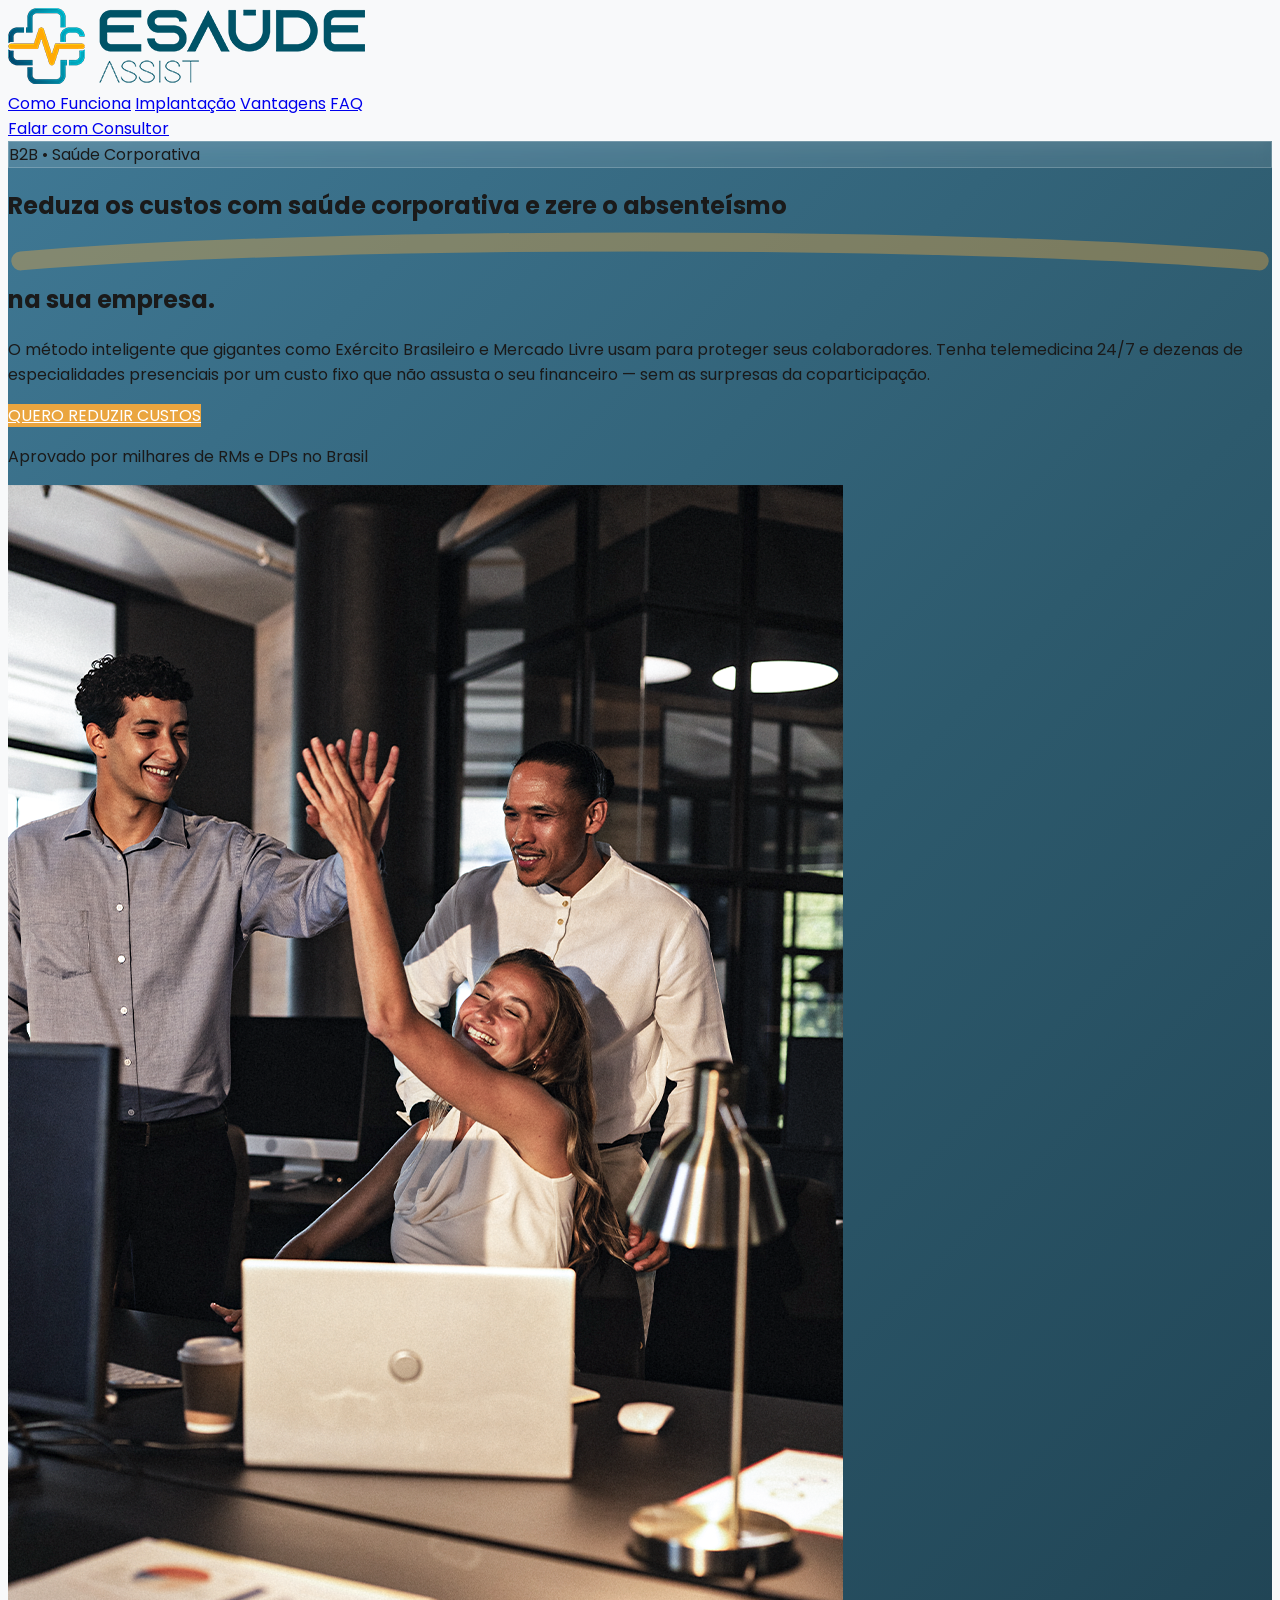
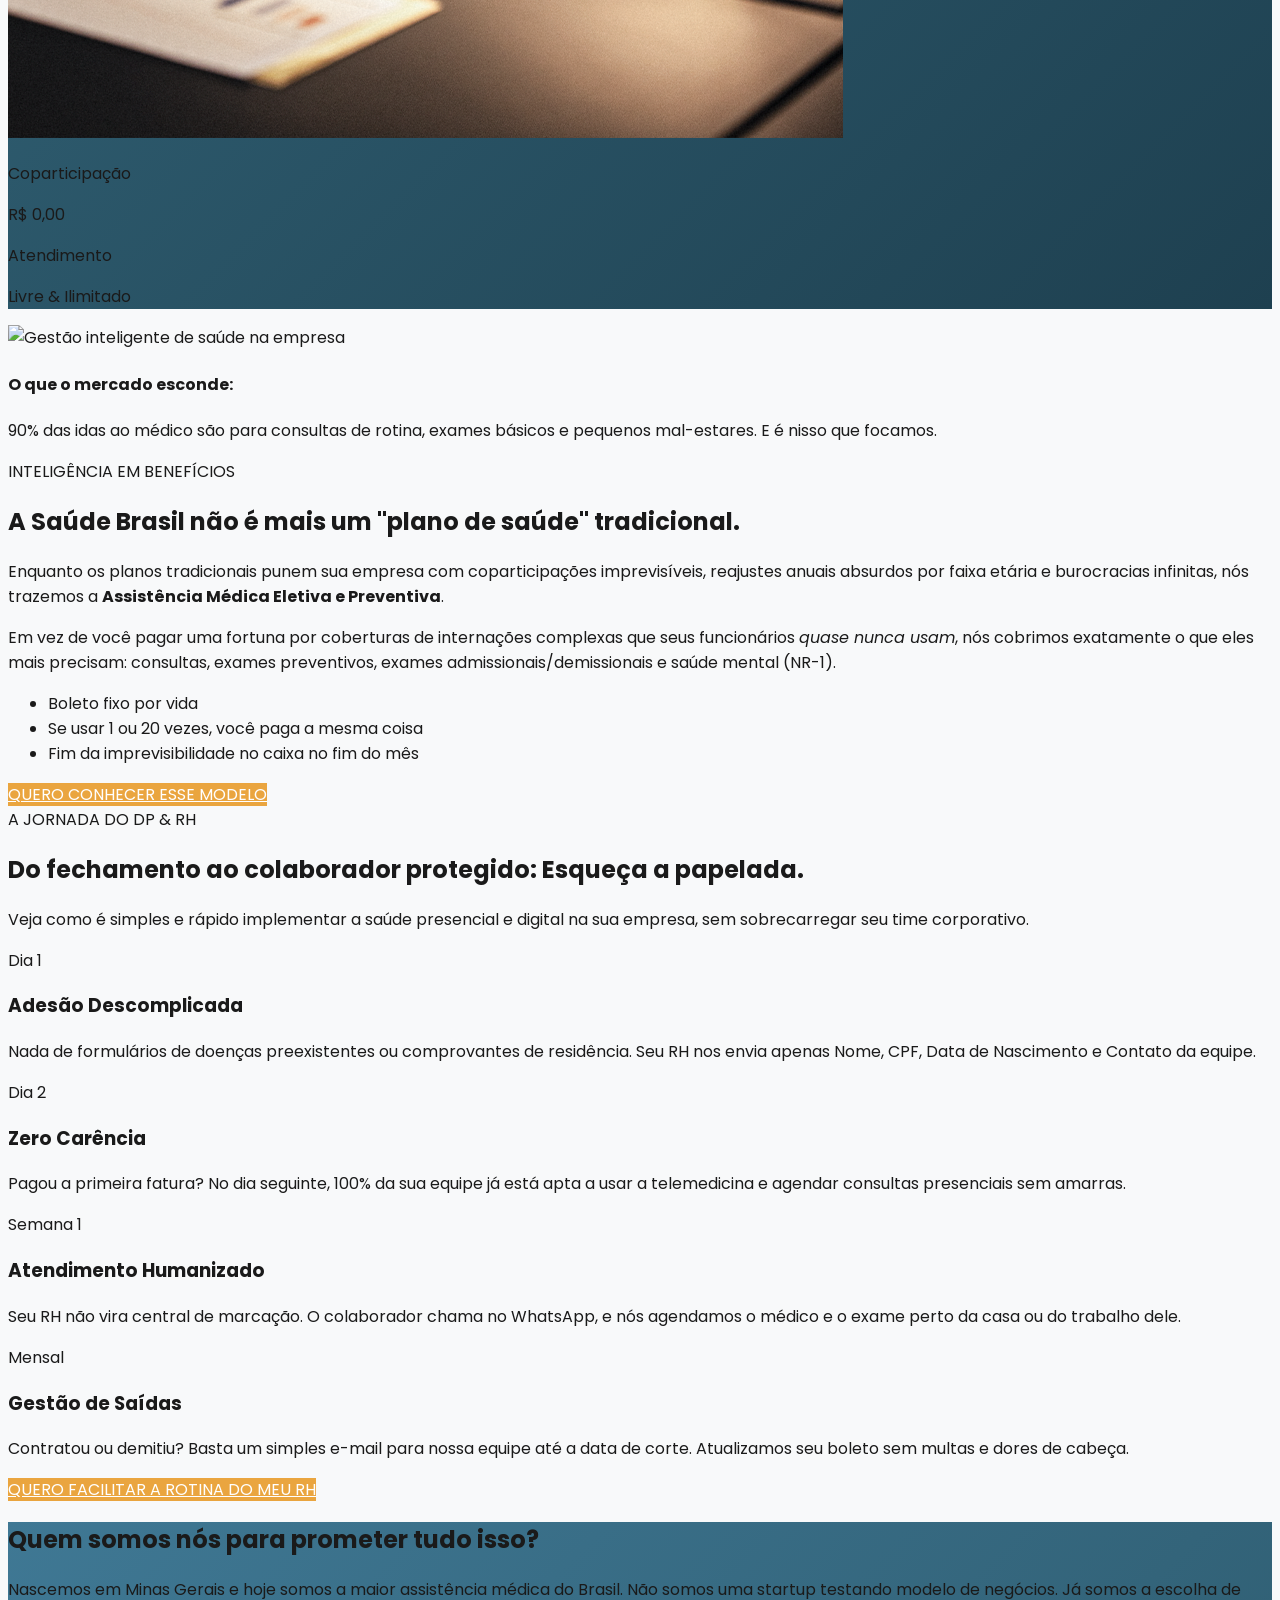
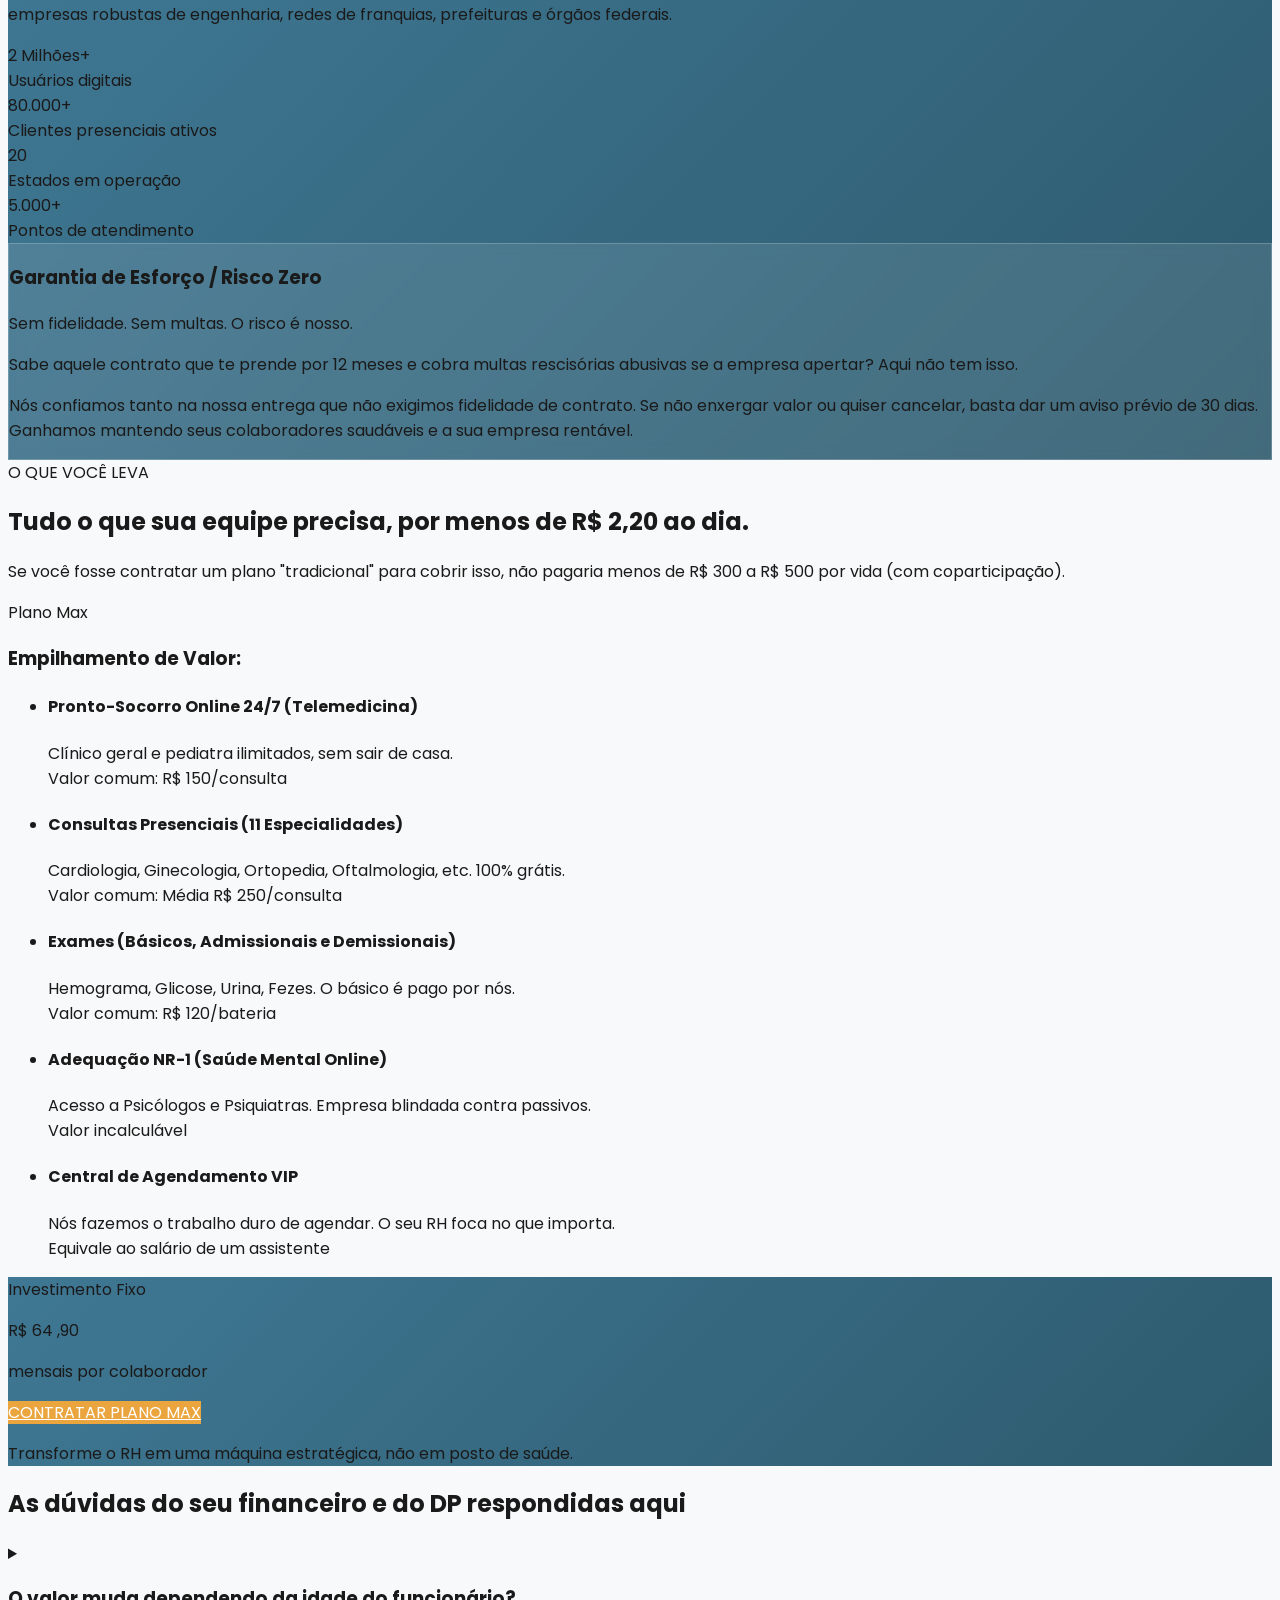
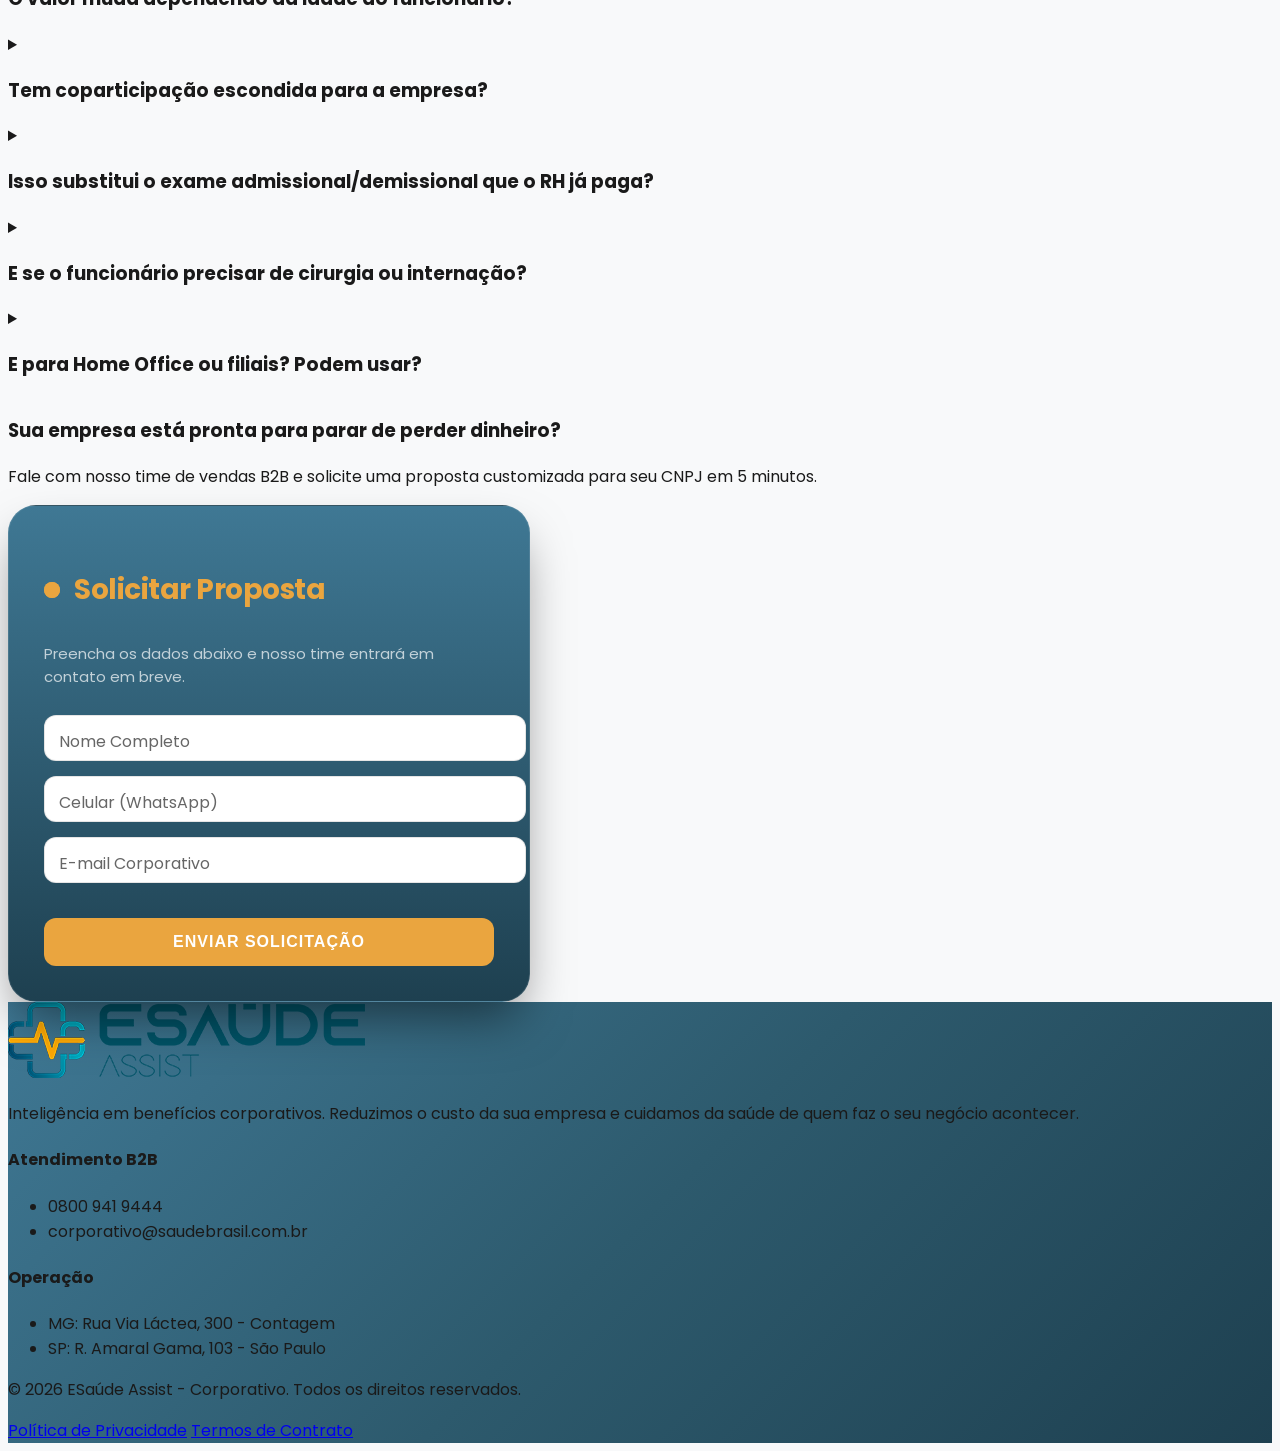
==== commit c622e472: "verificar dominio meta" ====
--- a/index.html
+++ b/index.html
@@ -12,6 +12,7 @@
                     'https://www.googletagmanager.com/gtm.js?id=' + i + dl; f.parentNode.insertBefore(j, f);
         })(window, document, 'script', 'dataLayer', 'GTM-5BQNPR8J');</script>
     <!-- End Google Tag Manager -->
+    <meta name="facebook-domain-verification" content="2jya6qce0amznhihywhwhlbivbjk5b" />
     <meta charset="utf-8" />
     <meta content="width=device-width, initial-scale=1.0" name="viewport" />
     <title>E-Saúde Corporativo - Reduza os Custos da sua Empresa</title>
